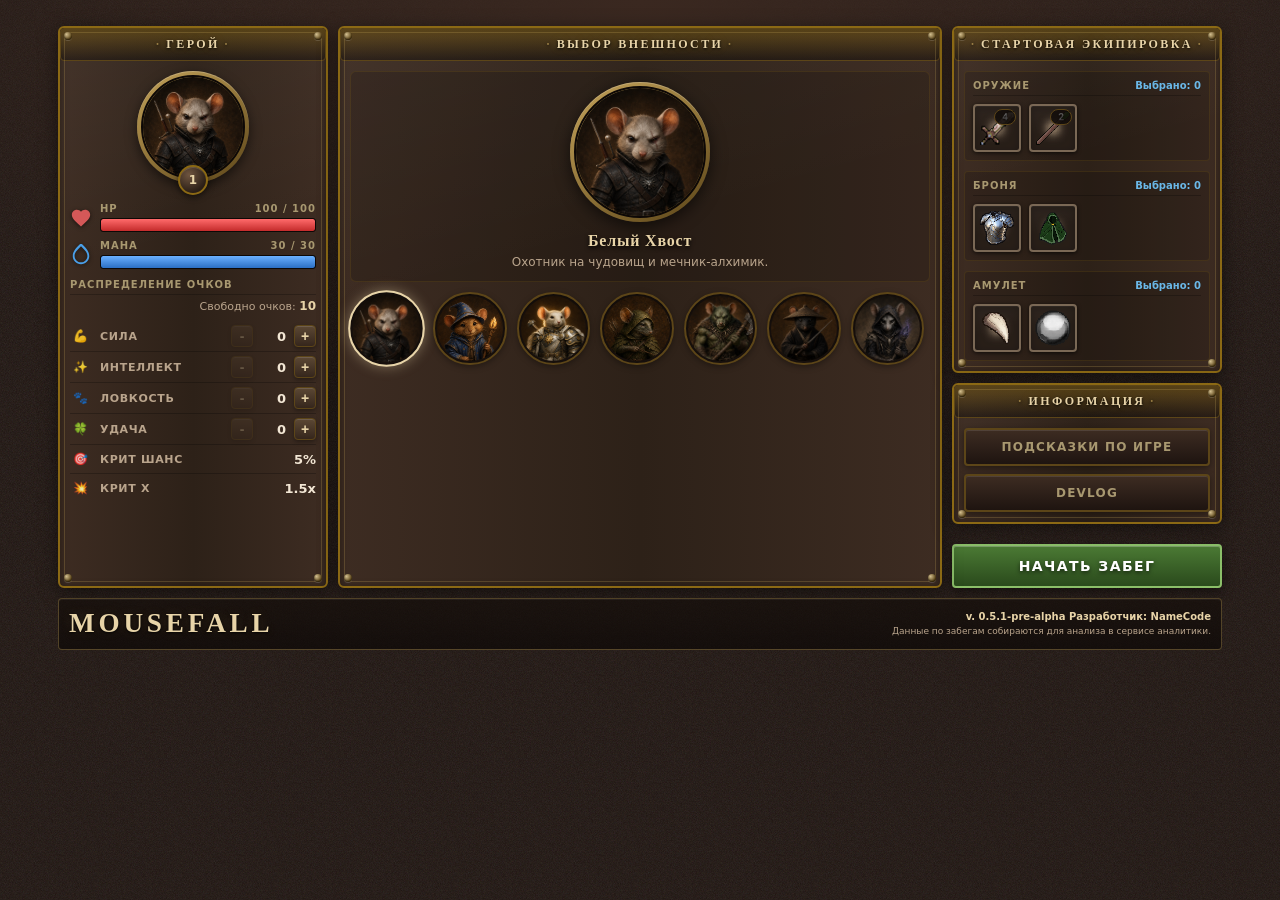
==== index.html @ bbd1b2eb "v0.5.1-pre-alpha: исправление вертикального скролла страницы, единый футер на всех экранах, переимен" ====
<!doctype html>
<html lang="ru">
  <head>
    <meta charset="UTF-8" />
    <meta name="viewport" content="width=device-width, initial-scale=1.0" />
    <title>Mousefall</title>
    <link rel="stylesheet" href="./styles/game-screen.css?v=0.5.1-pre-alpha" />
    <link rel="stylesheet" href="./styles/welcome.css?v=0.5.1-pre-alpha" />
    <link rel="stylesheet" href="./styles/ending.css?v=0.5.1-pre-alpha" />
    <link rel="stylesheet" href="./styles/runtime.css?v=0.5.1-pre-alpha" />
  </head>
  <body>
    <div id="app"></div>
    <script type="module" src="./src/main.js?v=0.5.1-pre-alpha"></script>
  </body>
</html>
---- styles/game-screen.css ----
/**
 * Стили экрана забега.
 * Единый стиль прокрутки: класс .cm-scroll-wood (инвентарь, эффекты, скиллы).
 */

:root {
  --wood-deep: #1e1410;
  --wood-panel: #2d2118;
  --wood-mid: #3d2c22;
  --wood-light: #4a3628;
  --wood-grain: rgba(0, 0, 0, 0.18);
  --bronze-dark: #5c4518;
  --bronze: #8b6914;
  --bronze-bright: #c4a35a;
  --gold: #e8d4a8;
  --gold-dim: #a89870;
  --text: #f2e6d4;
  --text-muted: #b9a48c;
  --hp: #c42b2b;
  --hp-track: #3a1818;
  --mana: #2b6fc4;
  --mana-track: #152a45;
  --xp: #7b3fc9;
  --xp-track: #2a1845;
  --log-loot: #e8c84a;
  --log-good: #6ecf7a;
  --log-bad: #e85a5a;
  --log-info: #6ab8e8;
  --slot-inner: #1a120e;
  --shadow-inset: inset 0 2px 8px rgba(0, 0, 0, 0.45);
  --radius-panel: 6px;
  --font-ui: system-ui, "Segoe UI", Roboto, "Helvetica Neue", Arial, sans-serif;
  --font-panel-title: "Cinzel", "Palatino Linotype", Palatino, Georgia, serif;
  /* Лёгкое зерно поверх панелей (SVG noise) */
  --wood-noise: url("data:image/svg+xml,%3Csvg viewBox='0 0 256 256' xmlns='http://www.w3.org/2000/svg'%3E%3Cfilter id='n'%3E%3CfeTurbulence type='fractalNoise' baseFrequency='0.9' numOctaves='3' stitchTiles='stitch'/%3E%3C/filter%3E%3Crect width='100%25' height='100%25' filter='url(%23n)' opacity='0.12'/%3E%3C/svg%3E");
  --inv-cell: 52px;
  --inv-gap: 4px;
  --inv-cols: 5;
  /* Высота области прокрутки: число видимых рядов без изменений */
  --inv-visible-rows: 4;
  --inv-viewport-height: calc(
    var(--inv-visible-rows) * var(--inv-cell) + (var(--inv-visible-rows) - 1) * var(--inv-gap)
  );
  /* Горизонтальный зазор между сеткой и полосой прокрутки (ширина колонки учитывает это) */
  --inv-scrollbar-h-gap: 10px;
  /* Экипировка: квадратный слот, сторона = бывший max-height слота */
  --equip-slot-size: 72px;
  /* Два блока эффекта по умолчанию без скролла (высота вьюпорта ≈ 2 карточки + зазор) */
  --effect-card-min: 58px;
  --effects-viewport-max: calc(2 * var(--effect-card-min) + var(--cm-gap-sub));
  --skills-visible-default: 3;
  --skills-row-height: 31px;
  /* Единые отступы макета */
  --cm-pad: 10px;
  --cm-gap: 10px;
  --cm-gap-sub: 8px;
  --cm-gap-xs: 4px;
  --cm-scroll-gutter: 6px;
  /* Правая колонка: 5 колонок инвентаря + зазор под скролл + паддинги .cm-panel__body + рамка панели */
  --cm-right-col: calc(
    var(--inv-cols) * var(--inv-cell) + (var(--inv-cols) - 1) * var(--inv-gap) + 2 * var(--cm-pad) + 4px + var(--inv-scrollbar-h-gap)
  );
}

*,
*::before,
*::after {
  box-sizing: border-box;
}

html,
body {
  height: 100%;
  margin: 0;
}

body {
  font-family: var(--font-ui);
  font-size: 13px;
  color: var(--text);
  background-color: var(--wood-deep);
  background-image: radial-gradient(ellipse 120% 80% at 50% 0%, #3a2820 0%, transparent 55%), var(--wood-noise);
  background-size: auto, 180px 180px;
  min-height: 100vh;
  overflow-x: auto;
}

/* Экран забега: без вертикального скролла документа — приложение + футер = высота вьюпорта */
html:has(.cm-app--game),
body:has(.cm-app--game) {
  height: 100%;
  overflow-y: hidden;
}

body:has(.cm-app--game) #app {
  display: flex;
  flex-direction: column;
  height: 100%;
  min-height: 0;
}

/* --- Единый стиль скролла (дерево / бронза) --- */
.cm-scroll-wood {
  scrollbar-width: thin;
  scrollbar-color: var(--bronze-bright) var(--wood-deep);
}

.cm-scroll-wood::-webkit-scrollbar {
  width: 10px;
  height: 10px;
}

.cm-scroll-wood::-webkit-scrollbar-track {
  background: linear-gradient(90deg, var(--wood-deep), #120d0a);
  border-radius: 5px;
  box-shadow: inset 0 0 6px rgba(0, 0, 0, 0.65);
  border: 1px solid #0d0806;
}

.cm-scroll-wood::-webkit-scrollbar-thumb {
  background: linear-gradient(180deg, #d4c090, var(--bronze-dark));
  border-radius: 5px;
  border: 1px solid #0d0806;
  box-shadow: inset 0 1px 0 rgba(255, 255, 255, 0.2);
}

.cm-scroll-wood::-webkit-scrollbar-thumb:hover {
  background: linear-gradient(180deg, var(--gold), var(--bronze));
}

.cm-scroll-wood::-webkit-scrollbar-corner {
  background: var(--wood-deep);
}

/* --- Деревянная панель с бронзовой рамкой и «заклёпками» --- */
.cm-panel {
  position: relative;
  background-color: var(--wood-panel);
  background-image: linear-gradient(165deg, rgba(255, 255, 255, 0.04) 0%, transparent 40%),
    linear-gradient(90deg, var(--wood-mid) 0%, var(--wood-panel) 50%, var(--wood-mid) 100%), var(--wood-noise);
  background-size: auto, auto, 160px 160px;
  border: 2px solid var(--bronze);
  border-radius: var(--radius-panel);
  box-shadow: var(--shadow-inset), 0 4px 18px rgba(0, 0, 0, 0.5);
}

.cm-panel::before {
  content: "";
  position: absolute;
  inset: var(--cm-gap-xs);
  border: 1px solid rgba(196, 163, 90, 0.25);
  border-radius: calc(var(--radius-panel) - 3px);
  pointer-events: none;
}

.cm-rivet {
  position: absolute;
  width: 8px;
  height: 8px;
  border-radius: 50%;
  background: radial-gradient(circle at 30% 30%, #d4c090, #5c4518 70%);
  box-shadow: inset 0 -1px 2px rgba(0, 0, 0, 0.6), 0 1px 0 rgba(255, 255, 255, 0.15);
  z-index: 2;
}

.cm-rivet--tl {
  top: var(--cm-gap-xs);
  left: var(--cm-gap-xs);
}
.cm-rivet--tr {
  top: var(--cm-gap-xs);
  right: var(--cm-gap-xs);
}
.cm-rivet--bl {
  bottom: var(--cm-gap-xs);
  left: var(--cm-gap-xs);
}
.cm-rivet--br {
  bottom: var(--cm-gap-xs);
  right: var(--cm-gap-xs);
}

/* Заголовок без margin снизу: иначе он суммируется с padding-top у .cm-panel__body и зазор под шапкой больше, чем снизу у контента */
.cm-panel__title {
  margin: 0;
  padding: var(--cm-gap-sub) var(--cm-pad);
  font-family: var(--font-panel-title);
  font-size: 12px;
  font-weight: 700;
  letter-spacing: 0.2em;
  text-transform: uppercase;
  color: var(--gold);
  text-align: center;
  text-shadow: 0 1px 3px #000, 0 0 12px rgba(196, 163, 90, 0.15);
  background: linear-gradient(180deg, rgba(139, 105, 20, 0.45), rgba(0, 0, 0, 0.35));
  border: 1px solid var(--bronze-dark);
  border-radius: 4px;
}

.cm-panel--collapsible > .cm-panel__title {
  cursor: pointer;
}

.cm-panel--collapsible > .cm-panel__title:focus-visible {
  outline: 2px solid var(--gold);
  outline-offset: 2px;
}

.cm-panel--collapsed > .cm-panel__body {
  display: none;
}

.cm-panel__title::before,
.cm-panel__title::after {
  content: "·";
  opacity: 0.65;
  font-weight: 700;
  margin: 0 0.4em;
  color: var(--bronze-bright);
}

/* --- Корневой лейаут --- */
.cm-app {
  display: flex;
  flex-direction: column;
  min-height: 100vh;
  max-width: 1440px;
  margin: 0 auto;
  padding: var(--cm-gap);
  gap: var(--cm-gap);
}

.cm-app.cm-app--game {
  flex: 1;
  min-height: 0;
  height: 100%;
  max-height: 100%;
}

.cm-main {
  display: grid;
  grid-template-columns: minmax(240px, 280px) minmax(320px, 1fr) minmax(var(--cm-right-col), var(--cm-right-col));
  gap: var(--cm-gap);
  flex: 1;
  align-items: stretch;
  min-height: 0;
}

/* Футер метаданных: одинаково на welcome / забеге / экране итогов */
.cm-meta-footer {
  container-type: size;
  flex-shrink: 0;
  align-self: stretch;
  width: 100%;
  max-width: none;
  height: 52px;
  min-height: 52px;
  max-height: 52px;
  margin-top: 0;
  padding: 5px 10px;
  display: flex;
  flex-direction: row;
  align-items: stretch;
  justify-content: flex-end;
  gap: 14px;
  overflow: hidden;
  border: 1px solid rgba(196, 163, 90, 0.35);
  border-radius: 4px;
  background: linear-gradient(180deg, rgba(22, 15, 11, 0.7), rgba(15, 10, 8, 0.78));
  box-shadow: inset 0 1px 0 rgba(255, 255, 255, 0.06);
  color: var(--text-muted);
}

.cm-meta-footer__brand {
  display: flex;
  align-items: center;
  flex-shrink: 0;
  margin-right: auto;
  padding-right: 8px;
  font-family: var(--font-panel-title);
  font-weight: 700;
  letter-spacing: 0.14em;
  text-transform: uppercase;
  color: var(--gold);
  line-height: 1;
  white-space: nowrap;
  text-shadow: 0 1px 3px #000, 0 0 12px rgba(196, 163, 90, 0.15);
  font-size: clamp(14px, min(68cqh, 11cqw), 38px);
}

.cm-meta-footer__meta {
  flex: 0 1 auto;
  max-width: min(460px, 55%);
  min-width: 0;
  display: flex;
  flex-direction: column;
  justify-content: center;
  gap: 3px;
  text-align: right;
}

.cm-meta-footer__line {
  display: flex;
  justify-content: flex-end;
  gap: 6px;
  font-size: 10px;
  line-height: 1.25;
  flex-shrink: 0;
  min-width: 0;
  overflow: hidden;
  white-space: nowrap;
  text-overflow: ellipsis;
}

.cm-meta-footer__label {
  color: var(--gold-dim);
  text-transform: uppercase;
  letter-spacing: 0.08em;
  font-weight: 700;
}

.cm-meta-footer__value {
  color: var(--gold);
  font-weight: 600;
}

.cm-meta-footer__note {
  flex-shrink: 1;
  min-height: 0;
  margin: 0;
  overflow: hidden;
  font-size: 9px;
  line-height: 1.2;
  display: -webkit-box;
  -webkit-box-orient: vertical;
  -webkit-line-clamp: 2;
  line-clamp: 2;
}

@media (max-width: 1100px) {
  .cm-main {
    grid-template-columns: 1fr;
  }

  .cm-col--center {
    order: -1;
  }

  .cm-col--left {
    order: 0;
  }

  .cm-col--right {
    order: 1;
  }

  .cm-meta-footer {
    align-self: stretch;
    text-align: left;
  }

  .cm-meta-footer__line {
    justify-content: flex-start;
  }

  .cm-meta-footer__meta {
    text-align: left;
    max-width: none;
  }
}

.cm-col {
  display: flex;
  flex-direction: column;
  gap: var(--cm-gap);
  min-height: 0;
}

/* Левая колонка на всю высоту строки сетки */
.cm-col--left {
  height: 100%;
  min-height: 0;
}

/* Панель «Герой» забирает свободную высоту колонки; тело растягивается под фон «дерева» */
.cm-col--left > .cm-panel.cm-panel--hero {
  flex: 1 1 auto;
  min-height: 0;
}

.cm-panel--hero .cm-panel__body {
  flex: 1;
  min-height: 0;
  display: flex;
  flex-direction: column;
}

.cm-col--center {
  min-height: 420px;
}

.cm-col--right {
  height: 100%;
  min-height: 0;
}

/* --- Портрет --- */
.cm-hero-portrait {
  position: relative;
  display: flex;
  flex-direction: column;
  align-items: center;
  gap: var(--cm-gap-sub);
  margin-bottom: calc(var(--cm-gap-sub) + 12px);
}

.cm-portrait-ring {
  width: 112px;
  height: 112px;
  border-radius: 50%;
  padding: var(--cm-gap-xs);
  background: linear-gradient(145deg, var(--bronze-bright), var(--bronze-dark));
  box-shadow: 0 4px 12px rgba(0, 0, 0, 0.55), inset 0 1px 0 rgba(255, 255, 255, 0.2);
}

.cm-portrait-inner {
  width: 100%;
  height: 100%;
  border-radius: 50%;
  overflow: hidden;
  background: var(--slot-inner);
  border: 2px solid #0d0806;
}

.cm-portrait-inner img {
  width: 100%;
  height: 100%;
  object-fit: cover;
  display: block;
}

.cm-level-badge {
  position: absolute;
  left: 50%;
  bottom: -12px;
  transform: translateX(-50%);
  width: 30px;
  height: 30px;
  display: flex;
  align-items: center;
  justify-content: center;
  font-size: 12px;
  font-weight: 700;
  letter-spacing: 0.02em;
  font-variant-numeric: tabular-nums;
  color: var(--gold);
  background: radial-gradient(circle at 35% 30%, #6f553f, #2a1e16 72%);
  border: 2px solid var(--bronze);
  border-radius: 50%;
  box-shadow: inset 0 1px 0 rgba(255, 255, 255, 0.14), 0 2px 6px rgba(0, 0, 0, 0.55);
  z-index: 2;
}

/* --- Полосы ресурсов --- */
.cm-bar {
  margin-bottom: var(--cm-gap-sub);
}

.cm-bar:last-child {
  margin-bottom: 0;
}

.cm-bar__row {
  display: flex;
  align-items: center;
  gap: var(--cm-gap-sub);
}

.cm-bar__icon-wrap {
  flex-shrink: 0;
  display: flex;
  align-items: center;
  align-self: center;
}

.cm-bar__icon {
  display: block;
  filter: drop-shadow(0 1px 2px rgba(0, 0, 0, 0.6));
}

.cm-bar__content {
  flex: 1;
  min-width: 0;
}

.cm-bar__label {
  display: flex;
  justify-content: space-between;
  align-items: baseline;
  margin-bottom: var(--cm-gap-xs);
  font-size: 10px;
  font-weight: 700;
  letter-spacing: 0.1em;
  text-transform: uppercase;
  color: var(--gold-dim);
  font-family: var(--font-ui);
}

.cm-bar__track {
  height: 14px;
  border-radius: 3px;
  overflow: hidden;
  border: 1px solid #0d0806;
  box-shadow: inset 0 2px 6px rgba(0, 0, 0, 0.5);
}

.cm-bar__fill {
  height: 100%;
  border-radius: 2px;
  background: linear-gradient(180deg, rgba(255, 255, 255, 0.2), transparent 45%);
  transition: width 0.2s ease;
}

.cm-bar--hp .cm-bar__track {
  background: var(--hp-track);
}
.cm-bar--hp .cm-bar__fill {
  background: linear-gradient(180deg, #ff6b6b, var(--hp));
}

.cm-bar--mana .cm-bar__track {
  background: var(--mana-track);
}
.cm-bar--mana .cm-bar__fill {
  background: linear-gradient(180deg, #6ab0ff, var(--mana));
}

.cm-bar--xp .cm-bar__track {
  background: var(--xp-track);
}
.cm-bar--xp .cm-bar__fill {
  background: linear-gradient(180deg, #c090ff, var(--xp));
}

/* --- Статы с плюсом --- */
.cm-stats {
  list-style: none;
  margin: 0;
  padding: 0;
}

.cm-stat-row {
  display: grid;
  grid-template-columns: 22px 1fr auto auto;
  align-items: center;
  gap: var(--cm-gap-sub);
  padding: var(--cm-gap-xs) 0;
  border-bottom: 1px solid rgba(0, 0, 0, 0.25);
}

.cm-stat-row:last-child {
  border-bottom: 0;
}

.cm-stat-icon {
  width: 20px;
  height: 20px;
  display: flex;
  align-items: center;
  justify-content: center;
  font-size: 12px;
  opacity: 0.9;
}

.cm-stat-name {
  font-size: 11px;
  font-weight: 600;
  letter-spacing: 0.06em;
  text-transform: uppercase;
  color: var(--text-muted);
}

.cm-stat-value {
  font-variant-numeric: tabular-nums;
  font-weight: 700;
  color: var(--text);
  min-width: 2ch;
  text-align: right;
}

.cm-stat-plus {
  width: 22px;
  height: 22px;
  padding: 0;
  border: 1px solid var(--bronze-dark);
  border-radius: 4px;
  background: linear-gradient(180deg, #5c4834, #35261c);
  color: var(--gold);
  font-size: 15px;
  font-weight: 700;
  line-height: 1;
  cursor: pointer;
  box-shadow: inset 0 1px 0 rgba(255, 255, 255, 0.12), 0 2px 4px rgba(0, 0, 0, 0.35);
}

.cm-stat-plus:hover:not(:disabled) {
  background: linear-gradient(180deg, #6d5640, #3d2c22);
  border-color: var(--bronze-bright);
  color: #fff;
}

.cm-stat-plus:active:not(:disabled) {
  transform: translateY(1px);
  box-shadow: inset 0 2px 4px rgba(0, 0, 0, 0.4);
}

.cm-stat-plus:disabled {
  opacity: 0.28;
  cursor: not-allowed;
}

/* --- Эффекты: по умолчанию ровно 2 карточки по высоте, далее скролл --- */
.cm-effects-viewport {
  max-height: var(--effects-viewport-max);
  overflow-y: auto;
  overflow-x: hidden;
  padding-right: var(--cm-scroll-gutter);
}

.cm-effects {
  display: flex;
  flex-direction: column;
  gap: var(--cm-gap-sub);
}

.cm-effect {
  display: grid;
  grid-template-columns: 32px 1fr auto;
  gap: var(--cm-gap-sub);
  padding: var(--cm-gap-sub) var(--cm-pad);
  min-height: var(--effect-card-min);
  flex-shrink: 0;
  background: rgba(0, 0, 0, 0.2);
  border: 1px solid rgba(139, 105, 20, 0.35);
  border-radius: 4px;
}

.cm-effect__icon {
  width: 32px;
  height: 32px;
  display: flex;
  align-items: center;
  justify-content: center;
  font-size: 18px;
  background: var(--slot-inner);
  border-radius: 4px;
  border: 1px solid var(--bronze-dark);
}

.cm-effect__name {
  font-size: 11px;
  font-weight: 700;
  letter-spacing: 0.04em;
  text-transform: uppercase;
  color: var(--gold);
}

.cm-effect__main {
  min-width: 0;
}

.cm-effect__desc {
  font-size: 11px;
  color: var(--text-muted);
  margin-top: var(--cm-gap-xs);
  white-space: nowrap;
  overflow: hidden;
  text-overflow: ellipsis;
}

.cm-effect__turns {
  align-self: center;
  justify-self: end;
  min-width: 28px;
  padding: 3px 6px;
  border: 1px solid rgba(196, 163, 90, 0.45);
  border-radius: 999px;
  background: rgba(16, 11, 8, 0.72);
  font-size: 11px;
  font-weight: 700;
  font-variant-numeric: tabular-nums;
  color: var(--gold);
  text-align: center;
  line-height: 1;
}

/* --- Экипировка (правая колонка) --- */
.cm-equip-slots {
  display: grid;
  grid-template-columns: repeat(3, 1fr);
  gap: var(--cm-gap-sub);
}

.cm-equip-slot {
  display: flex;
  flex-direction: column;
  align-items: center;
  gap: var(--cm-gap-xs);
}

.cm-equip-slot__label {
  font-size: 9px;
  font-weight: 700;
  letter-spacing: 0.1em;
  text-transform: uppercase;
  color: var(--gold-dim);
}

.cm-equip-slot__box {
  width: var(--equip-slot-size);
  height: var(--equip-slot-size);
  min-width: var(--equip-slot-size);
  min-height: var(--equip-slot-size);
  max-width: var(--equip-slot-size);
  max-height: var(--equip-slot-size);
  aspect-ratio: 1;
  box-sizing: border-box;
  align-self: center;
  flex-shrink: 0;
  background: var(--slot-inner);
  border: 2px solid var(--bronze-dark);
  border-radius: 4px;
  display: flex;
  flex-direction: column;
  align-items: center;
  justify-content: center;
  padding: 0;
  box-shadow: var(--shadow-inset);
  font-size: 10px;
  text-align: center;
  color: var(--text-muted);
  overflow: hidden;
}

.cm-equip-slot__icon {
  display: flex;
  align-items: center;
  justify-content: center;
  font-size: 26px;
  line-height: 1;
  margin-bottom: 0;
  filter: drop-shadow(0 1px 2px rgba(0, 0, 0, 0.7));
  width: 100%;
  height: 100%;
}

.cm-equip-slot__bonus {
  font-size: 10px;
  color: #6ab8e8;
  font-weight: 600;
}

/* --- Центр: фаза + поле --- */
.cm-center-stack {
  display: flex;
  flex-direction: column;
  gap: var(--cm-gap);
  height: 100%;
}

.cm-phase {
  padding: var(--cm-gap-sub) calc(var(--cm-pad) * 2);
  font-size: 11px;
  font-weight: 700;
  letter-spacing: 0.14em;
  text-transform: uppercase;
  color: var(--gold);
  background: linear-gradient(180deg, rgba(74, 56, 40, 0.95), rgba(30, 20, 16, 0.98));
  border: 2px solid var(--bronze);
  border-radius: 4px;
  box-shadow: 0 2px 8px rgba(0, 0, 0, 0.4);
}

/* Плашка фазы хода — внутри игрового поля, правый верхний угол */
.cm-phase--field {
  position: absolute;
  top: var(--cm-pad);
  right: var(--cm-pad);
  z-index: 3;
  max-width: calc(100% - 2 * var(--cm-pad));
  text-align: center;
  box-shadow: 0 2px 12px rgba(0, 0, 0, 0.55), 0 0 0 1px rgba(0, 0, 0, 0.35);
}

.cm-phase--skip-turn {
  cursor: pointer;
}

.cm-phase__hover {
  display: none;
}

.cm-phase--skip-turn:hover .cm-phase__default,
.cm-phase--skip-turn:focus-visible .cm-phase__default {
  display: none;
}

.cm-phase--skip-turn:hover .cm-phase__hover,
.cm-phase--skip-turn:focus-visible .cm-phase__hover {
  display: inline;
}

.cm-field {
  position: relative;
  flex: 1;
  min-height: 360px;
  display: flex;
  flex-direction: column;
  align-items: stretch;
  background: repeating-linear-gradient(
      90deg,
      transparent,
      transparent 48px,
      var(--wood-grain) 48px,
      var(--wood-grain) 49px
    ),
    linear-gradient(180deg, #241a14 0%, #120d0a 100%);
  border: 3px solid var(--bronze);
  border-radius: var(--radius-panel);
  box-shadow: inset 0 0 40px rgba(0, 0, 0, 0.65);
}

.cm-field__main {
  flex: 1;
  display: flex;
  align-items: center;
  justify-content: center;
  min-height: 0;
}

.cm-field__placeholder {
  text-align: center;
  padding: calc(var(--cm-pad) * 2);
  color: var(--text-muted);
  font-size: 12px;
  letter-spacing: 0.06em;
  text-transform: uppercase;
  max-width: 280px;
  line-height: 1.5;
}

.cm-field__placeholder span {
  display: block;
  margin-top: var(--cm-gap-sub);
  font-size: 11px;
  letter-spacing: 0.04em;
  text-transform: none;
  opacity: 0.85;
}

/* --- Инвентарь: 5 колонок, строки по числу предметов, вертикальный скролл --- */
.cm-inv-wrap {
  max-height: var(--inv-viewport-height);
  overflow-y: auto;
  overflow-x: hidden;
  scrollbar-gutter: stable;
  padding-right: var(--cm-scroll-gutter);
  padding-bottom: var(--cm-gap-xs);
}

.cm-col--right .cm-panel--inventory {
  flex: 1 1 auto;
  min-height: 0;
}

.cm-col--right .cm-panel--inventory .cm-panel__body {
  flex: 1;
  min-height: 0;
  display: flex;
  flex-direction: column;
}

.cm-col--right .cm-panel--inventory .cm-inv-wrap {
  flex: 1;
  min-height: calc(var(--inv-cell) * 2 + var(--inv-gap));
  max-height: none;
}

.cm-col--right .cm-panel--skills {
  flex: 0 0 auto;
}

.cm-col--right .cm-panel--skills .cm-panel__body {
  flex: 0 0 auto;
}

.cm-col--right .cm-panel--skills .cm-skills-viewport {
  flex: 0 0 auto;
  min-height: 0;
  max-height: calc(
    var(--skills-visible-default) * var(--skills-row-height) + (var(--skills-visible-default) - 1) * var(--cm-gap-xs)
  );
}

.cm-inv-grid {
  display: grid;
  grid-template-columns: repeat(var(--inv-cols), var(--inv-cell));
  grid-auto-rows: var(--inv-cell);
  gap: var(--inv-gap);
  width: calc(
    var(--inv-cols) * var(--inv-cell) + (var(--inv-cols) - 1) * var(--inv-gap)
  );
}

.cm-inv-cell {
  position: relative;
  aspect-ratio: 1;
  padding: 0;
  background: linear-gradient(165deg, rgba(255, 255, 255, 0.04), transparent 55%), var(--slot-inner);
  border: 2px solid var(--bronze-dark);
  border-radius: 4px;
  display: flex;
  align-items: center;
  justify-content: center;
  font-size: 22px;
  box-shadow: var(--shadow-inset), inset 0 1px 0 rgba(255, 255, 255, 0.06);
}

.cm-sprite-stack {
  position: relative;
  display: inline-flex;
  align-items: center;
  justify-content: center;
  width: 100%;
  height: 100%;
}

.cm-sprite-stack__frame,
.cm-sprite-stack__body,
.cm-sprite-stack__skill {
  position: absolute;
  display: block;
  image-rendering: pixelated;
}

.cm-sprite-stack--item .cm-sprite-stack__frame {
  inset: 0;
  width: 100%;
  height: 100%;
}

.cm-sprite-stack--item .cm-sprite-stack__body {
  top: 50%;
  left: 50%;
  transform: translate(-50%, -50%);
  width: 100%;
  height: 100%;
}

.cm-sprite-stack--skill .cm-sprite-stack__skill {
  top: 50%;
  left: 50%;
  transform: translate(-50%, -50%);
  width: 72%;
  height: 72%;
}

.cm-sprite-fallback {
  font-size: 1em;
  line-height: 1;
}

.cm-sprite-stack img + .cm-sprite-fallback {
  opacity: 0;
  pointer-events: none;
}

.cm-inv-cell__qty {
  position: absolute;
  right: var(--cm-gap-xs);
  bottom: 1px;
  font-size: 10px;
  font-weight: 700;
  color: #fff;
  text-shadow: 0 0 3px #000, 0 1px 2px #000;
}

/* --- Расходники: одна строка ячеек, стиль как инвентарь --- */
.cm-cons-wrap {
  max-height: calc(var(--inv-cell) + var(--cm-gap) + var(--cm-gap-xs));
  overflow-x: auto;
  overflow-y: hidden;
  width: calc(var(--inv-cols) * var(--inv-cell) + (var(--inv-cols) - 1) * var(--inv-gap));
  max-width: 100%;
  padding-bottom: var(--cm-gap-xs);
  padding-right: var(--cm-scroll-gutter);
}

.cm-cons-row {
  display: flex;
  flex-direction: row;
  gap: var(--inv-gap);
  width: max-content;
}

.cm-cons-row .cm-inv-cell {
  width: var(--inv-cell);
  height: var(--inv-cell);
  flex-shrink: 0;
}

/* --- Скиллы --- */
.cm-skills-viewport {
  overflow-y: auto;
  overflow-x: hidden;
  min-height: 0;
  flex: 1;
  padding-right: var(--cm-scroll-gutter);
}

.cm-skills {
  list-style: none;
  margin: 0;
  padding: 0;
  display: flex;
  flex-direction: column;
  gap: var(--cm-gap-xs);
}

.cm-skill {
  display: flex;
  align-items: center;
  gap: var(--cm-gap-xs);
  padding: var(--cm-gap-xs) var(--cm-gap-sub);
  background: rgba(0, 0, 0, 0.18);
  border: 1px solid rgba(139, 105, 20, 0.3);
  border-radius: 3px;
}

.cm-skill__icon {
  width: 22px;
  height: 22px;
  display: flex;
  align-items: center;
  justify-content: center;
  font-size: 13px;
  flex-shrink: 0;
}

.cm-skill__name {
  flex: 1;
  font-size: 10px;
  font-weight: 700;
  letter-spacing: 0.04em;
  text-transform: uppercase;
  color: var(--text);
  line-height: 1.2;
}

.cm-skill__mana {
  display: flex;
  align-items: center;
  gap: 2px;
  font-size: 10px;
  font-weight: 700;
  color: #7ec8ff;
}

.cm-skill__mana svg {
  width: 10px;
  height: 12px;
  opacity: 0.9;
}

/* --- Журнал --- */
.cm-log {
  display: flex;
  flex-direction: column;
  gap: var(--cm-gap-sub);
  font-size: 12px;
  line-height: 1.3;
}

.cm-log__line {
  margin: 0;
  padding: 4px var(--cm-gap-sub);
  border-radius: 3px;
  background: rgba(0, 0, 0, 0.15);
}

.cm-log__line--with-icon {
  display: flex;
  align-items: center;
  gap: var(--cm-gap-sub);
  min-width: 0;
}

.cm-log__mark {
  flex-shrink: 0;
  opacity: 0.95;
  filter: drop-shadow(0 0 2px rgba(0, 0, 0, 0.8));
}

.cm-log__text {
  min-width: 0;
  white-space: nowrap;
  overflow: hidden;
  text-overflow: ellipsis;
}

.cm-log__line:not(.cm-log__line--with-icon) {
  white-space: nowrap;
  overflow: hidden;
  text-overflow: ellipsis;
}

.cm-log__line--loot {
  color: var(--log-loot);
}
.cm-log__line--good {
  color: var(--log-good);
}
.cm-log__line--bad {
  color: var(--log-bad);
}
.cm-log__line--info {
  color: var(--log-info);
}

/* --- Хотбар --- */
.cm-hotbar-wrap {
  flex-shrink: 0;
}

/* Хотбар внизу внутри игрового поля: компактнее слоты и отступы */
.cm-hotbar-wrap--in-field {
  flex-shrink: 0;
  margin-top: auto;
  margin-left: var(--cm-gap-sub);
  margin-right: var(--cm-gap-sub);
  margin-bottom: var(--cm-gap-sub);
}

/* «Вдавленная» полоса хотбара внутри поля — отличие от ячеек инвентаря */
.cm-hotbar-wrap--recessed.cm-panel {
  background-color: #0d0806;
  background-image: linear-gradient(180deg, rgba(0, 0, 0, 0.5), rgba(30, 20, 16, 0.92)), var(--wood-noise);
  background-size: auto, 140px 140px;
  border-color: #2a1810;
  box-shadow: inset 0 5px 22px rgba(0, 0, 0, 0.85), 0 1px 0 rgba(255, 255, 255, 0.04);
}

.cm-hotbar-wrap--recessed .cm-hot-slot {
  background: #0f0b09;
  border-color: #1a120e;
  border-width: 1px;
  box-shadow: inset 0 4px 10px rgba(0, 0, 0, 0.75), inset 0 -1px 0 rgba(255, 255, 255, 0.03), 0 1px 0 rgba(0, 0, 0, 0.5);
}

.cm-hotbar-wrap--recessed .cm-hot-slot.active {
  border-color: #00d2ff;
  box-shadow: 
    inset 0 0 12px rgba(0, 210, 255, 0.35), 
    0 0 8px rgba(0, 210, 255, 0.4), 
    0 0 0 1px rgba(0, 210, 255, 0.5);
}

.cm-hotbar-wrap--recessed .cm-hot-slot--empty {
  opacity: 0.35;
}

.cm-hotbar-wrap--in-field .cm-hotbar {
  padding: calc(var(--cm-gap-xs) + 3px) var(--cm-gap-sub);
  gap: var(--cm-gap-xs);
  justify-content: center;
}

.cm-hotbar-wrap--in-field .cm-hot-slot {
  width: 44px;
  height: 44px;
  font-size: 17px;
}

.cm-hotbar {
  display: flex;
  justify-content: center;
  gap: var(--cm-gap-sub);
  padding: var(--cm-pad);
}

.cm-hot-slot {
  position: relative;
  width: 52px;
  height: 52px;
  padding: 0;
  flex-shrink: 0;
  background: var(--slot-inner);
  border: 2px solid var(--bronze);
  border-radius: 4px;
  display: flex;
  flex-direction: column;
  align-items: center;
  justify-content: center;
  font-size: 20px;
  box-shadow: var(--shadow-inset), 0 2px 6px rgba(0, 0, 0, 0.35);
  transition: border-color 0.15s ease, box-shadow 0.15s ease;
}

.cm-hot-slot .cm-sprite-stack--item .cm-sprite-stack__frame {
  width: 100%;
  height: 100%;
}

.cm-hot-slot .cm-sprite-stack--item .cm-sprite-stack__body {
  width: 80%;
  height: 80%;
}

.cm-hot-slot .cm-sprite-stack--skill .cm-sprite-stack__skill {
  width: 80%;
  height: 80%;
}

.cm-inv-cell .cm-sprite-stack--item .cm-sprite-stack__body,
.cm-equip-slot__icon .cm-sprite-stack--item .cm-sprite-stack__body {
  width: 80%;
  height: 80%;
}

.cm-hot-slot.active {
  border-color: #00d2ff;
  box-shadow: 
    inset 0 0 12px rgba(0, 210, 255, 0.35), 
    0 0 8px rgba(0, 210, 255, 0.4), 
    0 0 0 1px rgba(0, 210, 255, 0.5);
}

.cm-hot-slot__key {
  position: absolute;
  top: var(--cm-gap-xs);
  left: var(--cm-gap-xs);
  font-size: 9px;
  font-weight: 800;
  color: var(--gold-dim);
  letter-spacing: 0.02em;
}

.cm-hot-slot__qty {
  position: absolute;
  right: var(--cm-gap-xs);
  bottom: var(--cm-gap-xs);
  font-size: 10px;
  font-weight: 700;
  color: #fff;
  text-shadow: 0 0 3px #000;
}

.cm-hot-slot--empty {
  opacity: 0.45;
  font-size: 11px;
  color: var(--text-muted);
}

.cm-panel__body {
  padding: var(--cm-pad);
}

.cm-scroll-y {
  overflow-y: auto;
  min-height: 0;
  flex: 1;
}

.cm-stat-plus-spacer {
  width: 22px;
  height: 22px;
}

.cm-center-panel {
  flex: 1;
  display: flex;
  flex-direction: column;
  min-height: 0;
}

.cm-center-panel .cm-panel__body {
  flex: 1;
  display: flex;
  flex-direction: column;
  padding: var(--cm-pad);
  min-height: 0;
}

.cm-col .cm-panel {
  display: flex;
  flex-direction: column;
  min-height: 0;
}

.cm-col .cm-panel.cm-panel--fill {
  flex: 1;
}

/* Тело панели на всю высоту колонки (скиллы) */
.cm-panel__body--flex-grow {
  flex: 1;
  display: flex;
  flex-direction: column;
  min-height: 0;
}

/* --- Универсальные тултипы --- */
.cm-tooltip-anchor {
  position: relative;
}

.cm-tooltip {
  position: absolute;
  left: calc(100% + 8px);
  top: 50%;
  transform: translateY(-50%) translateX(-4px);
  min-width: 180px;
  max-width: 240px;
  padding: 8px 10px;
  background: linear-gradient(165deg, rgba(255, 255, 255, 0.04), transparent 48%), #20160f;
  border: 1px solid var(--bronze);
  border-radius: 4px;
  box-shadow: inset 0 1px 0 rgba(255, 255, 255, 0.08), 0 8px 20px rgba(0, 0, 0, 0.55);
  opacity: 0;
  visibility: hidden;
  pointer-events: none;
  transition: opacity 0.18s ease, transform 0.18s ease, visibility 0s linear 0.18s;
  z-index: 20;
}

.cm-tooltip-anchor:hover .cm-tooltip,
.cm-tooltip-anchor:focus-within .cm-tooltip {
  opacity: 1;
  visibility: visible;
  transform: translateY(-50%) translateX(0);
  transition-delay: 0s;
}

.cm-tooltip__title {
  margin: 0 0 6px;
  font-size: 10px;
  line-height: 1.2;
  letter-spacing: 0.08em;
  text-transform: uppercase;
  color: var(--gold);
}

.cm-tooltip__list {
  margin: 0;
  padding: 0 0 0 14px;
  display: flex;
  flex-direction: column;
  gap: 3px;
}

.cm-tooltip__row {
  font-size: 11px;
  line-height: 1.25;
  color: var(--text-muted);
}

.cm-anvil-overlay {
  z-index: 40;
  background: transparent;
  pointer-events: none;
}

.cm-anvil-overlay.cm-modal-backdrop {
  background: transparent !important;
}

.cm-anvil-card {
  width: min(760px, calc(100vw - 32px));
  pointer-events: auto;
  position: fixed;
  left: 50%;
  top: 50%;
  transform: translate(-50%, -50%);
}

.cm-anvil-card--floating {
  transform: none;
}

.cm-anvil-drag-handle {
  cursor: move;
  user-select: none;
}

.cm-anvil-subtitle {
  margin: 0 0 10px;
  color: var(--text-muted);
}

.cm-anvil-mode-grid {
  display: grid;
  grid-template-columns: repeat(3, minmax(0, 1fr));
  gap: 10px;
  margin-bottom: 12px;
}

.cm-anvil-mode-card {
  border: 1px solid var(--bronze-dark);
  border-radius: 6px;
  background: linear-gradient(180deg, #4d3a2d, #2a1f18);
  color: var(--text);
  min-height: 132px;
  display: flex;
  flex-direction: column;
  align-items: center;
  justify-content: center;
  gap: 6px;
  padding: 10px;
  cursor: pointer;
}

.cm-anvil-mode-card:hover {
  border-color: var(--bronze-bright);
}

.cm-anvil-mode-card__icon {
  font-size: 22px;
}

.cm-anvil-mode-card__title {
  font-size: 12px;
  font-weight: 700;
  letter-spacing: 0.06em;
  text-transform: uppercase;
}

.cm-anvil-mode-card__desc {
  font-size: 11px;
  color: var(--text-muted);
  text-align: center;
}

.cm-anvil-back-btn {
  margin-bottom: 10px;
}

.cm-anvil-reforge-label {
  display: flex;
  flex-direction: column;
  gap: 4px;
  margin-bottom: 10px;
  font-size: 11px;
  color: var(--text-muted);
}

.cm-anvil-reforge-select {
  min-height: 32px;
  border: 1px solid var(--bronze-dark);
  border-radius: 4px;
  background: #1a120e;
  color: var(--text);
}

.cm-anvil-craft-row {
  display: flex;
  align-items: center;
  justify-content: center;
  gap: 12px;
  margin-bottom: 12px;
}

.cm-anvil-slots {
  display: grid;
  grid-template-columns: repeat(3, var(--inv-cell));
  gap: var(--inv-gap);
}

.cm-anvil-slot {
  width: var(--inv-cell);
  height: var(--inv-cell);
  padding: 0;
  line-height: 1;
  font-size: 22px;
  font-family: "Segoe UI Emoji", "Apple Color Emoji", "Noto Color Emoji", sans-serif;
  appearance: none;
  -webkit-appearance: none;
}

.cm-anvil-slot--drop-target {
  box-shadow: 0 0 0 2px rgba(0, 210, 255, 0.75) inset, 0 0 10px rgba(0, 210, 255, 0.4);
}

.cm-anvil-arrow {
  font-size: 22px;
  color: var(--gold);
}

.cm-anvil-result-wrap {
  position: relative;
}

.cm-anvil-result {
  position: relative;
  isolation: isolate;
  overflow: visible;
  z-index: 1;
  width: var(--inv-cell);
  height: var(--inv-cell);
  padding: 0;
  line-height: 1;
  font-size: 22px;
  font-family: "Segoe UI Emoji", "Apple Color Emoji", "Noto Color Emoji", sans-serif;
  appearance: none;
  -webkit-appearance: none;
  filter: brightness(0.78) saturate(0.9);
  opacity: 0.95;
}

.cm-anvil-result--ready {
  cursor: grab;
  filter: brightness(0.82) saturate(0.95);
}

.cm-anvil-result--prob-common {
  border-color: #7a6855;
  box-shadow: inset 0 0 0 1px rgba(122, 104, 85, 0.55);
}

.cm-anvil-result--prob-rare {
  border-color: #00d2ff;
  box-shadow: inset 0 0 0 1px rgba(0, 210, 255, 0.55);
}

.cm-anvil-result--prob-unique {
  border-color: #c445ff;
  box-shadow: inset 0 0 0 1px rgba(196, 69, 255, 0.55);
}

.cm-anvil-note {
  margin: 0 0 10px;
  text-align: center;
  font-size: 11px;
  color: var(--text-muted);
}
---- styles/welcome.css ----
/* 
 * Специфичные стили для экрана выбора персонажа (welcome.html).
 * Базовые компоненты (панели, дерево, бронза) наследуются из game-screen.css.
 */

/* Компактная сцена: не на весь экран, но с достаточным пространством */
body {
  display: flex;
  align-items: flex-start;
  justify-content: center;
  padding: 18px;
}

.cm-app:not(.cm-app--game) {
  width: min(1180px, calc(100vw - 36px));
  min-height: auto;
  max-height: calc(100vh - 36px);
  padding: 8px;
}

.cm-main:not(.cm-ending-main) {
  min-height: 0;
  max-height: calc(100vh - 52px);
  grid-template-columns: minmax(250px, 270px) minmax(360px, 1fr) minmax(250px, 270px);
}

.cm-col {
  min-height: 0;
}

/* --- Левая колонка: распределение статов --- */
.cm-welcome-section-title {
  margin: var(--cm-gap) 0 var(--cm-gap-xs);
  font-size: 10px;
  font-weight: 700;
  letter-spacing: 0.1em;
  text-transform: uppercase;
  color: var(--gold-dim);
  border-bottom: 1px solid rgba(0, 0, 0, 0.25);
  padding-bottom: 4px;
}

.cm-welcome-points {
  font-size: 11px;
  color: var(--text-muted);
  margin-bottom: var(--cm-gap-sub);
  text-align: right;
}

.cm-welcome-points-val {
  font-weight: 700;
  color: var(--gold);
  font-size: 12px;
}

.cm-stats--alloc .cm-stat-row {
  grid-template-columns: 22px 1fr auto 3ch auto;
}

.cm-stats--alloc .cm-stat-row--readonly {
  grid-template-columns: 22px 1fr auto;
}

.cm-stats--alloc .cm-stat-row--readonly .cm-stat-value {
  justify-self: end;
}

.cm-stat-btn {
  width: 22px;
  height: 22px;
  padding: 0;
  border: 1px solid var(--bronze-dark);
  border-radius: 4px;
  background: linear-gradient(180deg, #5c4834, #35261c);
  color: var(--gold);
  font-size: 14px;
  font-weight: 700;
  line-height: 1;
  cursor: pointer;
  box-shadow: inset 0 1px 0 rgba(255, 255, 255, 0.12), 0 2px 4px rgba(0, 0, 0, 0.35);
  display: flex;
  align-items: center;
  justify-content: center;
}

.cm-stat-btn:hover:not(:disabled) {
  background: linear-gradient(180deg, #6d5640, #3d2c22);
  border-color: var(--bronze-bright);
  color: #fff;
}

.cm-stat-btn:active:not(:disabled) {
  transform: translateY(1px);
  box-shadow: inset 0 2px 4px rgba(0, 0, 0, 0.4);
}

.cm-stat-btn:disabled {
  opacity: 0.28;
  cursor: not-allowed;
}

/* --- Центральная колонка: предпросмотр и галерея --- */
.cm-welcome-center {
  display: flex;
  flex-direction: column;
  gap: var(--cm-gap);
  min-height: 0;
}

.cm-welcome-preview {
  display: flex;
  flex-direction: column;
  align-items: center;
  text-align: center;
  background: rgba(0, 0, 0, 0.15);
  border: 1px solid rgba(139, 105, 20, 0.2);
  border-radius: var(--radius-panel);
  padding: var(--cm-pad);
  flex-shrink: 0;
}

.cm-welcome-preview-img-wrap {
  width: 140px;
  height: 140px;
  border-radius: 50%;
  padding: 4px;
  background: linear-gradient(145deg, var(--bronze-bright), var(--bronze-dark));
  box-shadow: 0 4px 16px rgba(0, 0, 0, 0.6), inset 0 1px 0 rgba(255, 255, 255, 0.2);
  margin-bottom: var(--cm-gap);
}

.cm-welcome-preview-img-wrap img {
  width: 100%;
  height: 100%;
  border-radius: 50%;
  border: 2px solid #0d0806;
  background: var(--slot-inner);
  display: block;
}

.cm-welcome-preview-name {
  margin: 0 0 var(--cm-gap-xs);
  font-family: var(--font-panel-title);
  font-size: 16px;
  color: var(--gold);
  letter-spacing: 0.05em;
  text-shadow: 0 2px 4px #000;
}

.cm-welcome-preview-desc {
  margin: 0;
  font-size: 12px;
  color: var(--text-muted);
  line-height: 1.4;
  max-width: 320px;
}

.cm-welcome-gallery-wrap {
  flex: 1;
  min-height: 0;
  padding-right: var(--cm-scroll-gutter);
}

.cm-welcome-gallery {
  display: grid;
  grid-template-columns: repeat(auto-fill, minmax(72px, 1fr));
  gap: var(--cm-gap);
}

.cm-welcome-gallery-item {
  aspect-ratio: 1;
  background: var(--slot-inner);
  border: 2px solid var(--bronze-dark);
  border-radius: 50%;
  padding: 2px;
  cursor: pointer;
  box-shadow: var(--shadow-inset), 0 2px 6px rgba(0, 0, 0, 0.35);
  transition: all 0.2s ease;
  overflow: hidden;
}

.cm-welcome-gallery-item img {
  width: 100%;
  height: 100%;
  border-radius: 50%;
  display: block;
}

.cm-welcome-gallery-item:hover {
  border-color: var(--bronze);
  transform: translateY(-2px);
}

.cm-welcome-gallery-item.active {
  border-color: var(--gold);
  box-shadow: 0 0 12px rgba(232, 212, 168, 0.4), inset 0 2px 8px rgba(0, 0, 0, 0.45);
  transform: scale(1.05);
}

/* --- Правая колонка: Экипировка --- */
.cm-panel--welcome-equip {
  flex: 1;
}

.cm-welcome-equip-slot {
  margin-bottom: var(--cm-gap);
  background: rgba(0, 0, 0, 0.15);
  border: 1px solid rgba(139, 105, 20, 0.2);
  border-radius: 4px;
  padding: var(--cm-gap-sub);
}

.cm-welcome-equip-slot:last-child {
  margin-bottom: 0;
}

.cm-welcome-equip-header {
  display: flex;
  justify-content: space-between;
  align-items: baseline;
  margin-bottom: var(--cm-gap-sub);
  border-bottom: 1px solid rgba(0, 0, 0, 0.25);
  padding-bottom: 4px;
}

.cm-welcome-equip-label {
  font-size: 10px;
  font-weight: 700;
  letter-spacing: 0.1em;
  text-transform: uppercase;
  color: var(--gold-dim);
}

.cm-welcome-equip-desc {
  font-size: 10px;
  color: #6ab8e8;
  font-weight: 600;
}

.cm-welcome-options {
  display: flex;
  gap: var(--cm-gap-sub);
  overflow: visible;
}

.cm-welcome-options .cm-tooltip-anchor {
  flex-shrink: 0;
}

.cm-welcome-item {
  width: 48px;
  height: 48px;
  padding: 0;
  background: linear-gradient(165deg, rgba(255, 255, 255, 0.04), transparent 55%), var(--slot-inner);
  border: 2px solid var(--bronze-dark);
  border-radius: 4px;
  display: flex;
  align-items: center;
  justify-content: center;
  font-size: 22px;
  font-family: "Segoe UI Emoji", "Apple Color Emoji", "Noto Color Emoji", var(--font-ui);
  cursor: pointer;
  box-shadow: var(--shadow-inset), inset 0 1px 0 rgba(255, 255, 255, 0.06);
  transition: all 0.2s ease;
  flex-shrink: 0;
  filter: drop-shadow(0 1px 2px rgba(0, 0, 0, 0.7));
  position: relative;
}

.cm-welcome-item .cm-sprite-stack--item .cm-sprite-stack__body {
  width: 80%;
  height: 80%;
}

.cm-welcome-item:hover {
  border-color: var(--bronze);
  background: linear-gradient(165deg, rgba(255, 255, 255, 0.08), transparent 55%), var(--slot-inner);
}

.cm-welcome-item.active {
  border-color: #f6d98a;
  background: linear-gradient(165deg, rgba(246, 217, 138, 0.14), rgba(255, 255, 255, 0.03) 55%), var(--slot-inner);
  box-shadow:
    0 0 0 1px rgba(246, 217, 138, 0.95),
    0 0 14px rgba(246, 217, 138, 0.55),
    0 0 28px rgba(180, 130, 36, 0.35),
    var(--shadow-inset);
  transform: translateY(-2px);
}

.cm-welcome-item.active::after {
  content: "✓";
  position: absolute;
  right: -5px;
  top: -6px;
  width: 16px;
  height: 16px;
  border-radius: 50%;
  border: 1px solid #8b6914;
  background: radial-gradient(circle at 30% 30%, #fff6d8, #e2b95e);
  color: #1e1410;
  font-size: 11px;
  font-weight: 900;
  line-height: 14px;
  text-align: center;
  box-shadow: 0 2px 8px rgba(0, 0, 0, 0.55);
  z-index: 20;
  pointer-events: none;
}

.cm-welcome-options .cm-tooltip {
  left: 50%;
  top: calc(100% + 8px);
  transform: translateX(-50%) translateY(-4px);
}

.cm-welcome-options .cm-tooltip-anchor:hover .cm-tooltip,
.cm-welcome-options .cm-tooltip-anchor:focus-within .cm-tooltip {
  transform: translateX(-50%) translateY(0);
}

/* --- Информация и Кнопки --- */
.cm-welcome-info-body {
  display: flex;
  flex-direction: column;
  gap: var(--cm-gap-sub);
}

.cm-btn {
  display: block;
  width: 100%;
  font-family: var(--font-ui);
  font-size: 12px;
  font-weight: 700;
  text-transform: uppercase;
  letter-spacing: 0.1em;
  text-align: center;
  border: 2px solid;
  border-radius: 4px;
  cursor: pointer;
  transition: all 0.2s ease;
  padding: 10px;
}

.cm-btn--secondary {
  background: linear-gradient(180deg, #3d2c22, #1e1410);
  border-color: var(--bronze-dark);
  color: var(--gold-dim);
  box-shadow: inset 0 1px 0 rgba(255, 255, 255, 0.1), 0 2px 6px rgba(0, 0, 0, 0.4);
}

.cm-btn--secondary:hover {
  background: linear-gradient(180deg, #4a3628, #2d2118);
  border-color: var(--bronze);
  color: var(--gold);
}

.cm-btn--secondary:active {
  transform: translateY(1px);
  box-shadow: inset 0 2px 4px rgba(0, 0, 0, 0.5);
}

.cm-welcome-start-wrap {
  margin-top: auto;
  padding-top: var(--cm-gap);
}

.cm-btn--primary {
  background: linear-gradient(180deg, #4b7a34, #2a4a1c);
  border-color: #8bbf69;
  color: #fff;
  font-size: 14px;
  padding: 14px;
  text-shadow: 0 2px 4px rgba(0, 0, 0, 0.6);
  box-shadow: inset 0 1px 0 rgba(255, 255, 255, 0.25), 0 4px 12px rgba(0, 0, 0, 0.5);
}

.cm-btn--primary:hover {
  background: linear-gradient(180deg, #5b9140, #365c25);
  border-color: #a5d685;
  box-shadow: inset 0 1px 0 rgba(255, 255, 255, 0.3), 0 6px 16px rgba(0, 0, 0, 0.6);
  transform: translateY(-1px);
}

.cm-btn--primary:active {
  transform: translateY(2px);
  box-shadow: inset 0 2px 6px rgba(0, 0, 0, 0.6);
}
---- styles/ending.css ----
/*
 * Стили страницы итогов забега (ending.html).
 * Базовый визуальный язык берется из game-screen.css.
 */

body {
  display: flex;
  align-items: flex-start;
  justify-content: center;
  padding: 18px;
}

.cm-ending-app {
  width: min(1220px, calc(100vw - 36px));
  min-height: auto;
  max-height: calc(100vh - 36px);
  padding: 8px;
}

.cm-ending-main {
  min-height: 0;
  max-height: calc(100vh - 52px);
  grid-template-columns: minmax(250px, 270px) minmax(400px, 1fr) minmax(250px, 270px);
}

.cm-ending-summary {
  display: flex;
  flex-direction: column;
  gap: var(--cm-gap);
}

.cm-ending-status {
  display: inline-flex;
  align-self: center;
  padding: 8px 22px;
  border-radius: 999px;
  border: 2px solid;
  font-family: var(--font-panel-title);
  font-size: 16px;
  letter-spacing: 0.08em;
  text-transform: uppercase;
  box-shadow: inset 0 1px 0 rgba(255, 255, 255, 0.16), 0 4px 12px rgba(0, 0, 0, 0.45);
}

.cm-ending-status--victory {
  color: #d7f0b6;
  border-color: #87a957;
  background: linear-gradient(180deg, #3f5c2a, #263a19);
}

.cm-ending-subtitle {
  margin: 0;
  text-align: center;
  color: var(--text-muted);
  font-size: 12px;
}

.cm-ending-metrics {
  display: grid;
  grid-template-columns: repeat(2, minmax(0, 1fr));
  gap: var(--cm-gap-sub);
}

.cm-ending-metric {
  display: flex;
  flex-direction: column;
  gap: 4px;
  padding: 8px;
  background: rgba(0, 0, 0, 0.2);
  border: 1px solid rgba(139, 105, 20, 0.35);
  border-radius: 4px;
}

.cm-ending-metric__label {
  font-size: 10px;
  letter-spacing: 0.08em;
  text-transform: uppercase;
  color: var(--gold-dim);
}

.cm-ending-metric__value {
  font-size: 18px;
  font-weight: 700;
  line-height: 1.1;
  color: var(--text);
  font-variant-numeric: tabular-nums;
}

.cm-ending-run-note {
  font-size: 12px;
  color: var(--text-muted);
  background: rgba(0, 0, 0, 0.14);
  border-left: 3px solid var(--bronze);
  padding: 8px 10px;
  border-radius: 4px;
}

.cm-ending-loot {
  list-style: none;
  margin: 0;
  padding: 0;
  display: flex;
  flex-direction: column;
  gap: 6px;
}

.cm-ending-loot__item {
  font-size: 12px;
  color: var(--text-muted);
  padding: 6px 8px;
  background: rgba(0, 0, 0, 0.14);
  border: 1px solid rgba(139, 105, 20, 0.25);
  border-radius: 4px;
}

.cm-ending-actions {
  display: flex;
  flex-direction: column;
  gap: var(--cm-gap-sub);
}

.cm-btn {
  display: block;
  width: 100%;
  font-family: var(--font-ui);
  font-size: 12px;
  font-weight: 700;
  text-transform: uppercase;
  letter-spacing: 0.1em;
  text-align: center;
  border: 2px solid;
  border-radius: 4px;
  cursor: pointer;
  transition: all 0.2s ease;
  padding: 10px;
}

.cm-btn--secondary {
  background: linear-gradient(180deg, #3d2c22, #1e1410);
  border-color: var(--bronze-dark);
  color: var(--gold-dim);
  box-shadow: inset 0 1px 0 rgba(255, 255, 255, 0.1), 0 2px 6px rgba(0, 0, 0, 0.4);
}

.cm-btn--secondary:hover {
  background: linear-gradient(180deg, #4a3628, #2d2118);
  border-color: var(--bronze);
  color: var(--gold);
}

.cm-btn--primary {
  background: linear-gradient(180deg, #4b7a34, #2a4a1c);
  border-color: #8bbf69;
  color: #fff;
  font-size: 14px;
  padding: 12px;
  text-shadow: 0 2px 4px rgba(0, 0, 0, 0.6);
  box-shadow: inset 0 1px 0 rgba(255, 255, 255, 0.25), 0 4px 12px rgba(0, 0, 0, 0.5);
}

.cm-btn--primary:hover {
  background: linear-gradient(180deg, #5b9140, #365c25);
  border-color: #a5d685;
}

@media (max-width: 1100px) {
  .cm-ending-main {
    grid-template-columns: 1fr;
    max-height: none;
  }

  .cm-ending-app {
    max-height: none;
  }
}
---- styles/runtime.css ----
.cm-modal-backdrop {
  position: fixed;
  inset: 0;
  background: rgba(0, 0, 0, 0.5);
  display: none;
  align-items: center;
  justify-content: center;
  z-index: 100;
}

.cm-modal-backdrop.is-open {
  display: flex;
}

.cm-modal {
  width: min(560px, calc(100vw - 32px));
  max-height: min(70vh, 620px);
  overflow-y: auto;
  overflow-x: hidden;
}

.cm-modal.cm-modal--skills {
  overflow: visible;
}

.cm-modal.cm-modal--skills .cm-panel__body {
  overflow: visible;
}

.cm-modal .cm-panel__body {
  font-size: 13px;
  line-height: 1.45;
  color: var(--text-muted);
}

.cm-modal__actions {
  margin-top: 12px;
  display: flex;
  justify-content: flex-end;
}

.cm-modal-help p {
  margin: 0 0 10px;
}

.cm-modal-help p:last-child {
  margin-bottom: 0;
}

.cm-modal-devlog {
  display: flex;
  flex-direction: column;
  gap: 10px;
}

.cm-modal-devlog__entry h4 {
  margin: 0 0 6px;
  color: var(--gold);
  font-family: var(--font-panel-title);
  font-size: 13px;
}

.cm-modal-devlog__entry ul {
  margin: 0;
  padding-left: 18px;
}

.cm-modal-devlog__entry li + li {
  margin-top: 4px;
}

.cm-skill-choice {
  display: flex;
  flex-direction: column;
  gap: 12px;
}

.cm-skill-choice__grid {
  display: flex;
  flex-wrap: wrap;
  align-items: stretch;
  gap: 10px;
}

.cm-skill-choice__grid.is-single {
  display: flex;
}

.cm-skill-choice-card {
  flex: 1 1 calc(50% - 5px);
  min-width: 0;
  border: 1px solid var(--bronze-dark);
  background: linear-gradient(165deg, rgba(255, 255, 255, 0.04), transparent 55%), var(--slot-inner);
  color: var(--text);
  border-radius: 8px;
  padding: 10px;
  text-align: left;
  display: flex;
  flex-direction: column;
  gap: 8px;
  position: relative;
  overflow: visible;
}

.cm-skill-choice-card.is-selected {
  border-color: var(--gold);
  box-shadow: 0 0 0 1px rgba(232, 212, 168, 0.28), 0 0 10px rgba(232, 212, 168, 0.22);
}

.cm-skill-choice-card__head {
  display: flex;
  justify-content: space-between;
  align-items: flex-start;
  gap: 8px;
}

.cm-skill-choice-card__head-main {
  display: flex;
  flex-direction: column;
  gap: 2px;
}

.cm-skill-choice-card h4 {
  margin: 0;
  color: var(--gold);
  font-family: var(--font-panel-title);
  font-size: 13px;
}

.cm-skill-choice-card p {
  margin: 0;
  color: var(--text-muted);
  font-size: 12px;
  line-height: 1.35;
}

.cm-skill-choice-card__copy {
  border: 1px solid rgba(196, 163, 90, 0.2);
  border-radius: 6px;
  padding: 6px 8px;
  background: rgba(15, 10, 8, 0.45);
  display: flex;
  flex-direction: column;
  gap: 4px;
}

.cm-skill-choice-card__lvl {
  font-size: 11px;
  color: var(--gold-dim);
}

.cm-skill-choice-card__mana-badge,
.cm-skill-choice-card__heal-badge,
.cm-skill-choice-card__damage-badge {
  border: 1px solid var(--bronze-dark);
  border-radius: 999px;
  padding: 3px 8px;
  font-size: 11px;
  white-space: nowrap;
}

.cm-skill-choice-card__mana-badge {
  color: #9fd3ff;
  background: rgba(11, 20, 30, 0.7);
}

.cm-skill-choice-card__heal-badge {
  color: #8fd88a;
  background: rgba(20, 30, 11, 0.7);
}

.cm-skill-choice-card__damage-badge {
  color: #ef4444;
  background: rgba(30, 11, 11, 0.7);
}

.cm-skill-choice-card__delta s {
  color: #b98383;
  margin-right: 4px;
  text-decoration: line-through;
}

.cm-skill-choice-card__delta strong {
  color: #8fd88a;
  font-weight: 700;
}

.cm-skill-choice__grid.is-single .cm-skill-choice-card {
  flex-basis: 100%;
}

.cm-start-placeholder {
  margin-top: 12px;
  font-size: 12px;
  color: var(--gold-dim);
  text-align: center;
}

/* Game screen: simple fixed right column sizing (5 inventory cells). */
.cm-app--game .cm-main {
  grid-template-columns: 260px minmax(320px, 1fr) 300px;
  max-height: 100vh;
}

.cm-app--game .cm-col--center {
  min-height: 0;
}

.cm-app--game .cm-field {
  min-height: 0;
}

.cm-app--game .cm-col--right .cm-panel__body {
  padding-left: 10px;
  padding-right: 10px;
}

.cm-app--game .cm-col--right .cm-panel--inventory .cm-panel__body,
.cm-app--game .cm-col--right .cm-panel--consumables .cm-panel__body {
  align-items: center;
}

.cm-app--game .cm-col--right .cm-panel--inventory .cm-inv-wrap {
  width: 276px;
  max-width: 276px;
  min-height: var(--inv-cell);
  padding-right: 0;
  scrollbar-gutter: auto;
}

.cm-app--game .cm-panel--consumables .cm-cons-wrap {
  width: 276px;
  max-width: 276px;
  padding-right: 0;
}

.cm-app--game .cm-equip-slot__box--drop-target {
  border-color: #e8d4a8;
  box-shadow: 0 0 0 2px rgba(232, 212, 168, 0.45), inset 0 0 14px rgba(232, 212, 168, 0.2);
}

.cm-app--game .cm-skill .cm-skill__btn {
  display: flex;
  align-items: center;
  gap: var(--cm-gap-xs);
  width: 100%;
  min-width: 0;
  border: 0;
  background: transparent;
  color: inherit;
  padding: 0;
  text-align: left;
  font: inherit;
}

.cm-app--game .cm-skill .cm-skill__btn .cm-skill__name {
  flex: 1;
  min-width: 0;
}

.cm-app--game .cm-skill .cm-skill__btn .cm-skill__mana {
  margin-left: auto;
}

.cm-app--game .cm-skill .cm-skill__btn .cm-skill__cooldown {
  margin-left: 6px;
  font-size: 10px;
  color: #ffce8f;
  border: 1px solid rgba(180, 103, 45, 0.7);
  border-radius: 999px;
  padding: 1px 5px;
  line-height: 1.2;
}

.cm-app--game .cm-skills__divider {
  list-style: none;
  height: 1px;
  margin: 6px 2px;
  background: linear-gradient(90deg, rgba(196, 163, 90, 0), rgba(196, 163, 90, 0.75), rgba(196, 163, 90, 0));
}

.cm-app--game .cm-col--right .cm-panel--skills .cm-skills-viewport {
  max-height: none;
}

.cm-app--game .cm-inv-cell,
.cm-app--game .cm-hot-slot,
.cm-app--game .cm-equip-slot__box {
  font-family: "Segoe UI Emoji", "Apple Color Emoji", "Noto Color Emoji", var(--font-ui);
}

/* Hover card for inventory items (new UI style). */
.inventory-item-detail-popover {
  position: fixed;
  z-index: 99990;
  left: -9999px;
  top: 0;
  max-width: min(320px, calc(100vw - 24px));
  pointer-events: none;
  font-size: 12px;
  line-height: 1.4;
  color: var(--text);
  opacity: 0.98;
  filter: drop-shadow(0 6px 16px rgba(0, 0, 0, 0.45));
}

.inventory-item-detail-popover[hidden] {
  display: none !important;
}

.item-detail-card {
  border-radius: 8px;
  padding: 10px 12px;
  background: linear-gradient(180deg, #2d2118 0%, #1e1410 100%);
  border: 1px solid var(--bronze-dark);
  box-shadow: 0 10px 28px rgba(0, 0, 0, 0.55), inset 0 0 0 1px rgba(196, 163, 90, 0.15);
  backdrop-filter: blur(1px);
}

.item-detail-rarity-common { border-color: #7a6855; }
.item-detail-rarity-rare { border-color: #00d2ff; }
.item-detail-rarity-unique { border-color: #c445ff; }

.item-detail-head {
  display: flex;
  align-items: center;
  gap: 8px;
  margin-bottom: 8px;
  padding-bottom: 6px;
  border-bottom: 1px solid rgba(196, 163, 90, 0.25);
}

.item-detail-rarity,
.item-detail-type,
.item-detail-section-title {
  font-size: 10px;
  text-transform: uppercase;
  letter-spacing: 0.05em;
  color: var(--gold-dim);
}

.item-detail-stack-pill {
  margin-left: auto;
  font-size: 10px;
  font-weight: 700;
  border: 1px solid var(--bronze-dark);
  border-radius: 999px;
  padding: 2px 7px;
}

.item-detail-title-row {
  display: flex;
  align-items: center;
  gap: 8px;
  margin-bottom: 8px;
}

.skill-detail-topline {
  display: flex;
  align-items: flex-start;
  gap: 8px;
  margin-bottom: 8px;
}

.skill-detail-badges {
  display: flex;
  flex-direction: column;
  align-items: flex-end;
  gap: 4px;
  margin-left: auto;
}

.skill-detail-badges--item {
  margin-bottom: 8px;
}

.item-detail-section + .item-detail-section {
  margin-top: 8px;
}

.item-detail-icon {
  font-size: 20px;
  width: var(--equip-slot-size);
  height: var(--equip-slot-size);
  min-width: var(--equip-slot-size);
  min-height: var(--equip-slot-size);
  max-width: var(--equip-slot-size);
  max-height: var(--equip-slot-size);
  display: inline-flex;
  align-items: center;
  justify-content: center;
  flex-shrink: 0;
}

.item-detail-icon .cm-sprite-stack {
  width: 100%;
  height: 100%;
}

.item-detail-icon .cm-sprite-stack--item .cm-sprite-stack__frame,
.item-detail-icon .cm-sprite-stack--item .cm-sprite-stack__body {
  width: 100%;
  height: 100%;
}

.item-detail-icon__img {
  width: 100%;
  height: 100%;
  object-fit: contain;
  image-rendering: pixelated;
}
.item-detail-name { font-weight: 700; }
.item-detail-list { margin: 0; padding-left: 16px; }
.item-detail-list-plain { list-style: none; padding-left: 0; }
.item-detail-desc { margin: 0; color: var(--text-muted); }
.item-detail-muted { color: var(--text-muted); font-size: 11px; }

/* Rarity visuals for real item cells (Variant 1: Magic Glow). */
.item-rarity-common {
  border-color: #7a6855 !important;
}

.item-rarity-rare {
  border-color: #00d2ff !important;
  box-shadow: 
    inset 0 0 16px rgba(0, 210, 255, 0.35), 
    0 0 10px rgba(0, 210, 255, 0.4), 
    0 0 0 1px rgba(0, 210, 255, 0.5) !important;
}

.item-rarity-unique {
  border-color: #c445ff !important;
  box-shadow: 
    inset 0 0 16px rgba(196, 69, 255, 0.35), 
    0 0 12px rgba(196, 69, 255, 0.45), 
    0 0 0 1px rgba(196, 69, 255, 0.6) !important;
}

/* Ensure absolute item badges are anchored to item cells. */
.cm-equip-slot__box,
.cm-welcome-item {
  position: relative;
}

/* Weapon total damage badge (single number). */
.cm-item-weapon-damage {
  position: absolute;
  right: 3px;
  top: 3px;
  min-width: 16px;
  height: 16px;
  border-radius: 999px;
  padding: 0 4px;
  display: inline-flex;
  align-items: center;
  justify-content: center;
  font-size: 10px;
  line-height: 1;
  color: var(--gold);
  background: rgba(20, 14, 11, 0.92);
  border: 1px solid var(--bronze-dark);
  text-shadow: 0 1px 1px rgba(0, 0, 0, 0.6);
  z-index: 2;
}

.cm-stat-value--up,
.cm-item-weapon-damage.cm-stat-value--up {
  color: #92e08d !important;
}

.cm-stat-value--down,
.cm-item-weapon-damage.cm-stat-value--down {
  color: #ff8d8d !important;
}

/* Consumables qty: circle at bottom-left. */
.cm-app--game .cm-panel--consumables .cm-inv-cell__qty {
  left: 3px;
  right: auto;
  bottom: 3px;
  min-width: 16px;
  height: 16px;
  border-radius: 999px;
  padding: 0 4px;
  display: inline-flex;
  align-items: center;
  justify-content: center;
  font-size: 10px;
  line-height: 1;
  color: var(--gold);
  background: rgba(20, 14, 11, 0.92);
  border: 1px solid var(--bronze-dark);
  text-shadow: 0 1px 1px rgba(0, 0, 0, 0.6);
}

.cm-hot-slot__mana {
  position: absolute;
  right: 3px;
  bottom: 3px;
  min-width: 16px;
  height: 16px;
  border-radius: 999px;
  padding: 0 4px;
  display: inline-flex;
  align-items: center;
  justify-content: center;
  font-size: 10px;
  line-height: 1;
  color: #9fd3ff;
  background: rgba(11, 20, 30, 0.92);
  border: 1px solid var(--bronze-dark);
  text-shadow: 0 1px 1px rgba(0, 0, 0, 0.6);
}

.cm-hot-slot__cooldown {
  position: absolute;
  right: 3px;
  top: 3px;
  min-width: 18px;
  height: 16px;
  border-radius: 999px;
  padding: 0 4px;
  display: inline-flex;
  align-items: center;
  justify-content: center;
  font-size: 9px;
  line-height: 1;
  color: #ffce8f;
  background: rgba(38, 18, 12, 0.92);
  border: 1px solid rgba(180, 103, 45, 0.8);
  text-shadow: 0 1px 1px rgba(0, 0, 0, 0.6);
}
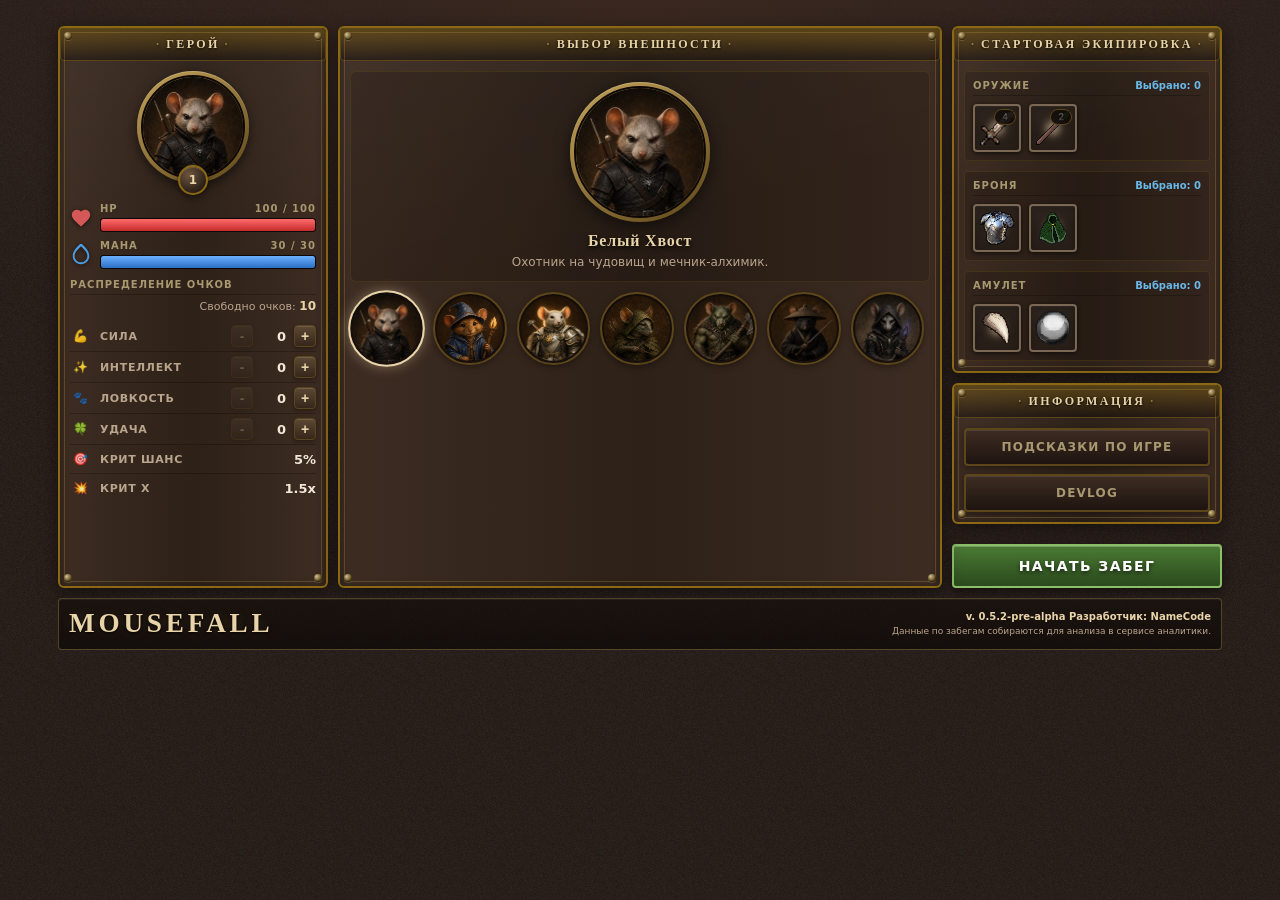
==== commit 6feb1d80: "v0.5.2-pre-alpha: баланс силы (урон меча, HP, руки), UI формул Co-authored-by: Cursor <cursoragent@c" ====
--- a/index.html
+++ b/index.html
@@ -4,13 +4,13 @@
     <meta charset="UTF-8" />
     <meta name="viewport" content="width=device-width, initial-scale=1.0" />
     <title>Mousefall</title>
-    <link rel="stylesheet" href="./styles/game-screen.css?v=0.5.1-pre-alpha" />
-    <link rel="stylesheet" href="./styles/welcome.css?v=0.5.1-pre-alpha" />
-    <link rel="stylesheet" href="./styles/ending.css?v=0.5.1-pre-alpha" />
-    <link rel="stylesheet" href="./styles/runtime.css?v=0.5.1-pre-alpha" />
+    <link rel="stylesheet" href="./styles/game-screen.css?v=0.5.2-pre-alpha" />
+    <link rel="stylesheet" href="./styles/welcome.css?v=0.5.2-pre-alpha" />
+    <link rel="stylesheet" href="./styles/ending.css?v=0.5.2-pre-alpha" />
+    <link rel="stylesheet" href="./styles/runtime.css?v=0.5.2-pre-alpha" />
   </head>
   <body>
     <div id="app"></div>
-    <script type="module" src="./src/main.js?v=0.5.1-pre-alpha"></script>
+    <script type="module" src="./src/main.js?v=0.5.2-pre-alpha"></script>
   </body>
 </html>
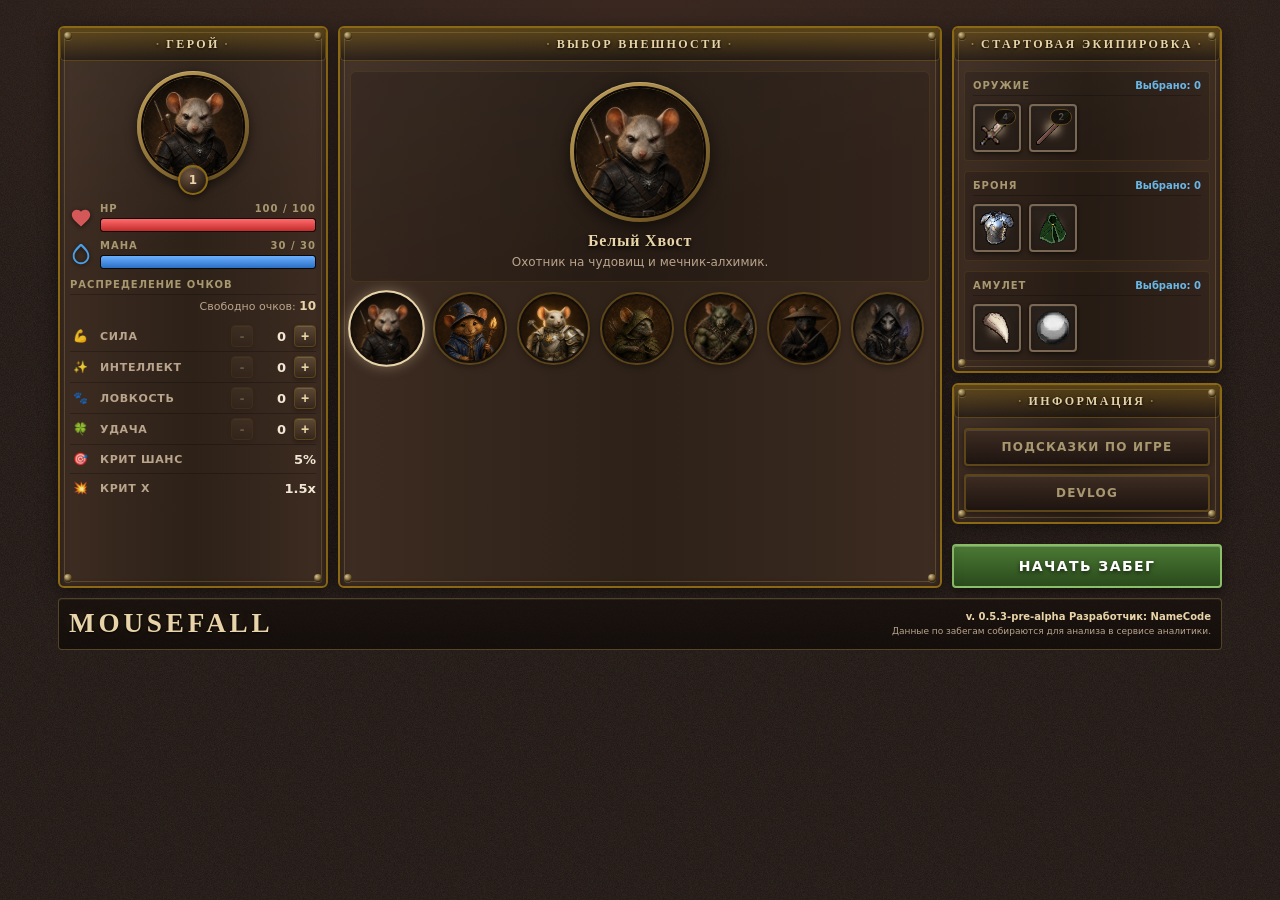
==== commit bb53cd0b: "v0.5.3-pre-alpha: фиксы наковальни и финального экрана Co-authored-by: Cursor <cursoragent@cursor.co" ====
--- a/index.html
+++ b/index.html
@@ -4,13 +4,13 @@
     <meta charset="UTF-8" />
     <meta name="viewport" content="width=device-width, initial-scale=1.0" />
     <title>Mousefall</title>
-    <link rel="stylesheet" href="./styles/game-screen.css?v=0.5.2-pre-alpha" />
-    <link rel="stylesheet" href="./styles/welcome.css?v=0.5.2-pre-alpha" />
-    <link rel="stylesheet" href="./styles/ending.css?v=0.5.2-pre-alpha" />
-    <link rel="stylesheet" href="./styles/runtime.css?v=0.5.2-pre-alpha" />
+    <link rel="stylesheet" href="./styles/game-screen.css?v=0.5.3-pre-alpha" />
+    <link rel="stylesheet" href="./styles/welcome.css?v=0.5.3-pre-alpha" />
+    <link rel="stylesheet" href="./styles/ending.css?v=0.5.3-pre-alpha" />
+    <link rel="stylesheet" href="./styles/runtime.css?v=0.5.3-pre-alpha" />
   </head>
   <body>
     <div id="app"></div>
-    <script type="module" src="./src/main.js?v=0.5.2-pre-alpha"></script>
+    <script type="module" src="./src/main.js?v=0.5.3-pre-alpha"></script>
   </body>
 </html>
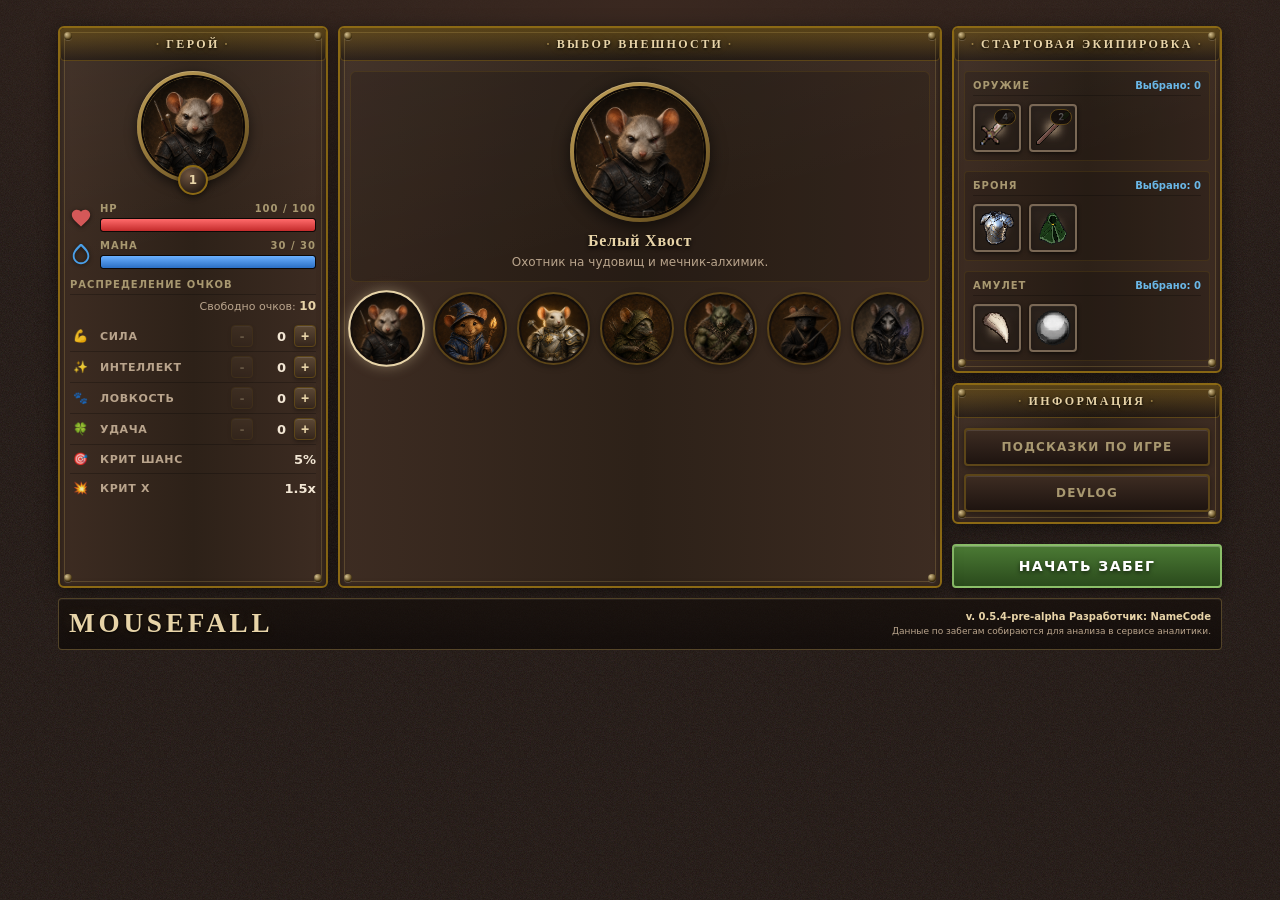
==== commit 9d9653b7: "v0.5.4-pre-alpha: исправление ядовитого облака Co-authored-by: Cursor <cursoragent@cursor.com>" ====
--- a/index.html
+++ b/index.html
@@ -4,13 +4,13 @@
     <meta charset="UTF-8" />
     <meta name="viewport" content="width=device-width, initial-scale=1.0" />
     <title>Mousefall</title>
-    <link rel="stylesheet" href="./styles/game-screen.css?v=0.5.3-pre-alpha" />
-    <link rel="stylesheet" href="./styles/welcome.css?v=0.5.3-pre-alpha" />
-    <link rel="stylesheet" href="./styles/ending.css?v=0.5.3-pre-alpha" />
-    <link rel="stylesheet" href="./styles/runtime.css?v=0.5.3-pre-alpha" />
+    <link rel="stylesheet" href="./styles/game-screen.css?v=0.5.4-pre-alpha" />
+    <link rel="stylesheet" href="./styles/welcome.css?v=0.5.4-pre-alpha" />
+    <link rel="stylesheet" href="./styles/ending.css?v=0.5.4-pre-alpha" />
+    <link rel="stylesheet" href="./styles/runtime.css?v=0.5.4-pre-alpha" />
   </head>
   <body>
     <div id="app"></div>
-    <script type="module" src="./src/main.js?v=0.5.3-pre-alpha"></script>
+    <script type="module" src="./src/main.js?v=0.5.4-pre-alpha"></script>
   </body>
 </html>
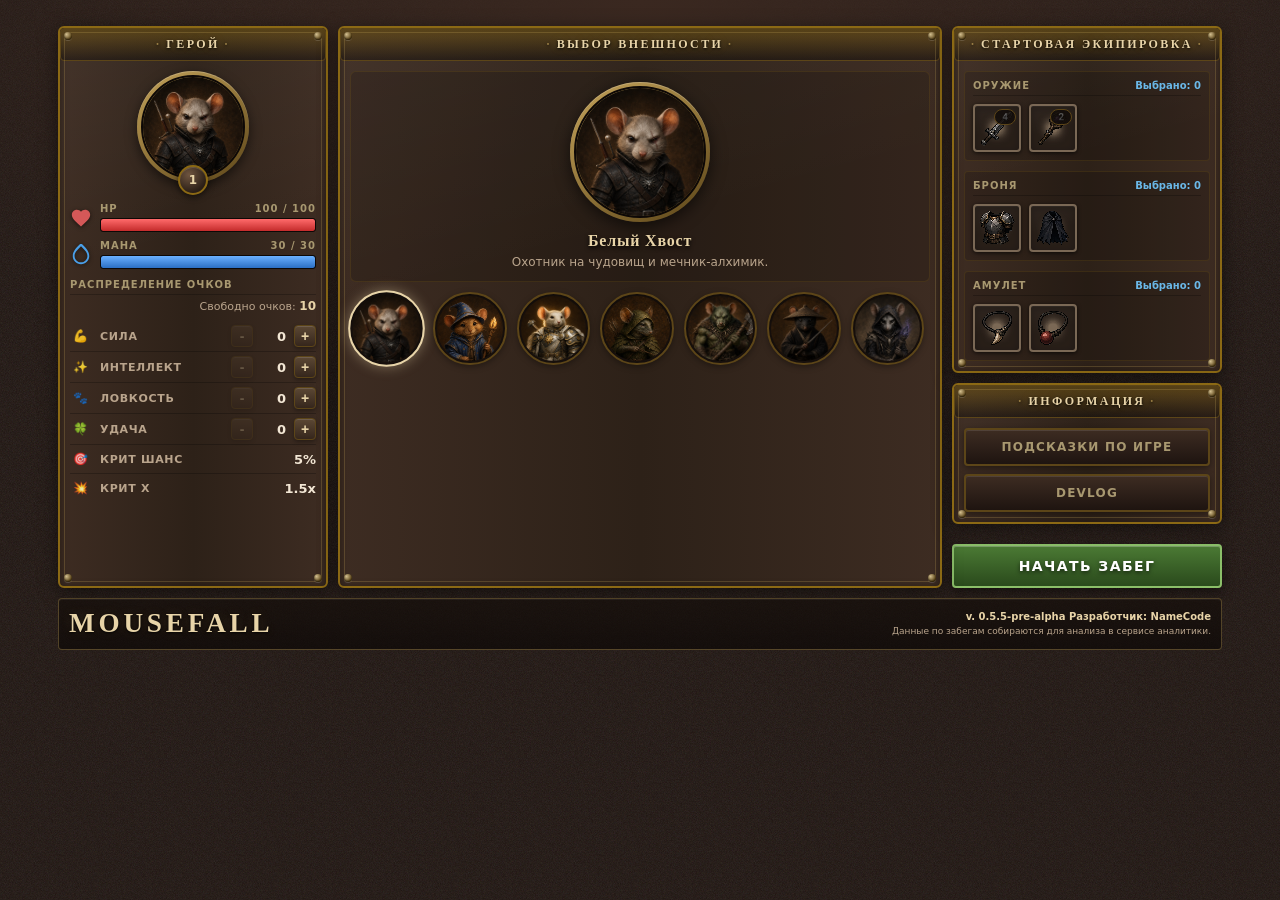
==== commit 0b83cf19: "Mousefall 0.5.5-pre-alpha: переработка спрайтов игры Обновлены спрайты и связанные ассеты, каталог п" ====
--- a/index.html
+++ b/index.html
@@ -4,13 +4,13 @@
     <meta charset="UTF-8" />
     <meta name="viewport" content="width=device-width, initial-scale=1.0" />
     <title>Mousefall</title>
-    <link rel="stylesheet" href="./styles/game-screen.css?v=0.5.4-pre-alpha" />
-    <link rel="stylesheet" href="./styles/welcome.css?v=0.5.4-pre-alpha" />
-    <link rel="stylesheet" href="./styles/ending.css?v=0.5.4-pre-alpha" />
-    <link rel="stylesheet" href="./styles/runtime.css?v=0.5.4-pre-alpha" />
+    <link rel="stylesheet" href="./styles/game-screen.css?v=0.5.5-pre-alpha" />
+    <link rel="stylesheet" href="./styles/welcome.css?v=0.5.5-pre-alpha" />
+    <link rel="stylesheet" href="./styles/ending.css?v=0.5.5-pre-alpha" />
+    <link rel="stylesheet" href="./styles/runtime.css?v=0.5.5-pre-alpha" />
   </head>
   <body>
     <div id="app"></div>
-    <script type="module" src="./src/main.js?v=0.5.4-pre-alpha"></script>
+    <script type="module" src="./src/main.js?v=0.5.5-pre-alpha"></script>
   </body>
 </html>
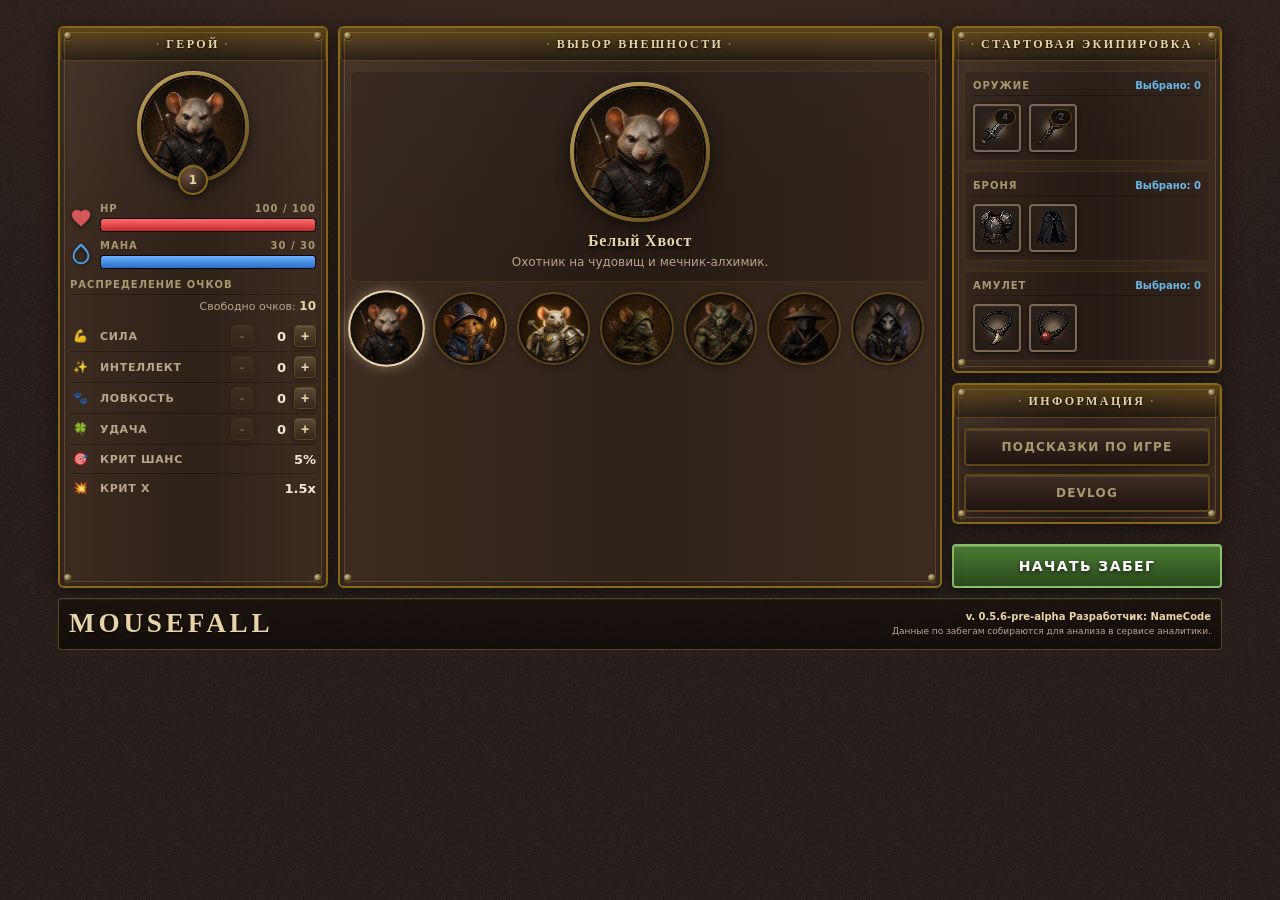
==== commit 7051c9c8: "Версия 0.5.6: переработаны туман войны и ИИ противников. Двухслойный туман с памятью объектов, состо" ====
--- a/index.html
+++ b/index.html
@@ -4,13 +4,13 @@
     <meta charset="UTF-8" />
     <meta name="viewport" content="width=device-width, initial-scale=1.0" />
     <title>Mousefall</title>
-    <link rel="stylesheet" href="./styles/game-screen.css?v=0.5.5-pre-alpha" />
-    <link rel="stylesheet" href="./styles/welcome.css?v=0.5.5-pre-alpha" />
-    <link rel="stylesheet" href="./styles/ending.css?v=0.5.5-pre-alpha" />
-    <link rel="stylesheet" href="./styles/runtime.css?v=0.5.5-pre-alpha" />
+    <link rel="stylesheet" href="./styles/game-screen.css?v=0.5.6-pre-alpha" />
+    <link rel="stylesheet" href="./styles/welcome.css?v=0.5.6-pre-alpha" />
+    <link rel="stylesheet" href="./styles/ending.css?v=0.5.6-pre-alpha" />
+    <link rel="stylesheet" href="./styles/runtime.css?v=0.5.6-pre-alpha" />
   </head>
   <body>
     <div id="app"></div>
-    <script type="module" src="./src/main.js?v=0.5.5-pre-alpha"></script>
+    <script type="module" src="./src/main.js?v=0.5.6-pre-alpha"></script>
   </body>
 </html>
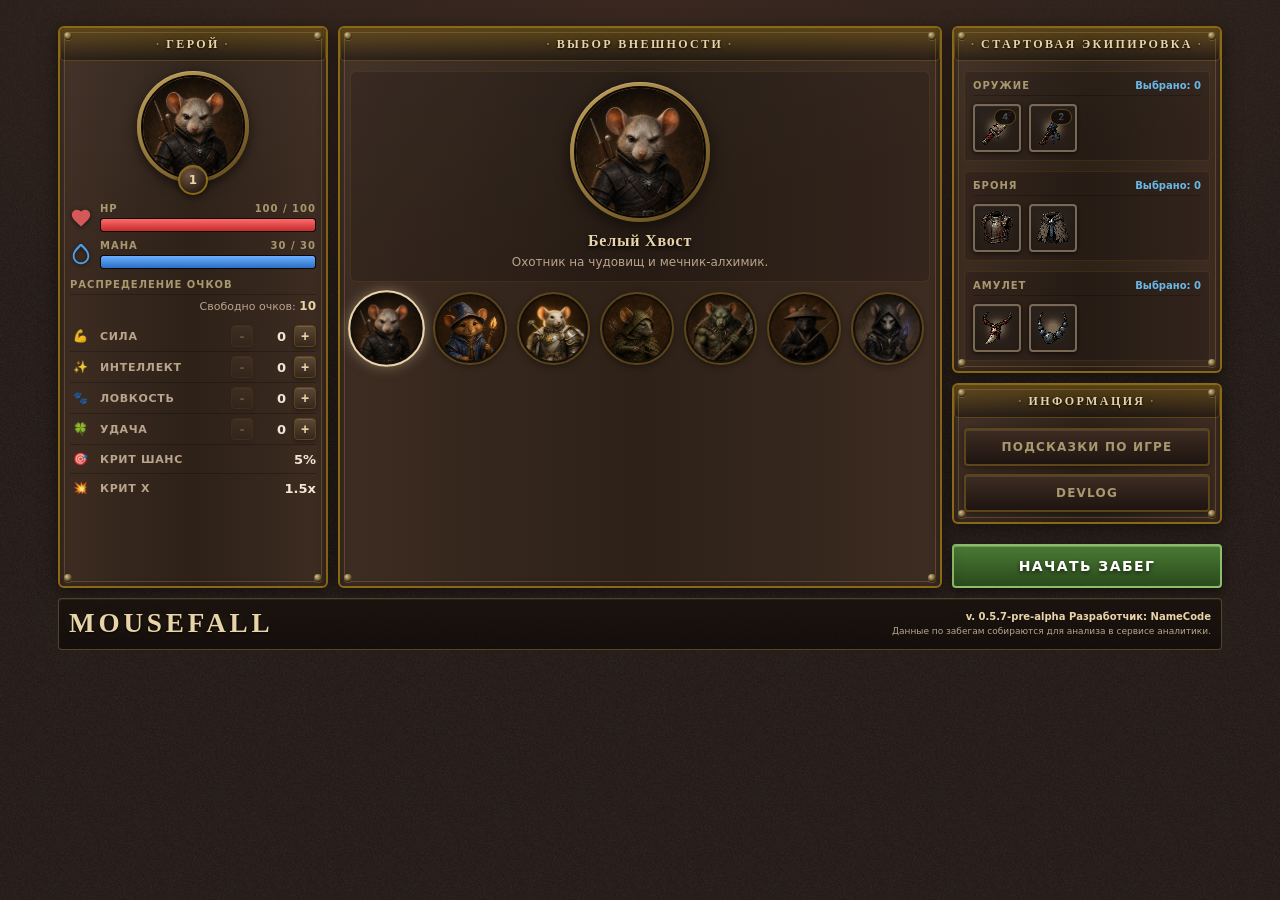
==== commit 8260ae36: "chore: выпуск 0.5.7-pre-alpha — LOS, бейджи ИИ котов, спрайты и лор предметов Co-authored-by: Cursor" ====
--- a/index.html
+++ b/index.html
@@ -4,13 +4,13 @@
     <meta charset="UTF-8" />
     <meta name="viewport" content="width=device-width, initial-scale=1.0" />
     <title>Mousefall</title>
-    <link rel="stylesheet" href="./styles/game-screen.css?v=0.5.6-pre-alpha" />
-    <link rel="stylesheet" href="./styles/welcome.css?v=0.5.6-pre-alpha" />
-    <link rel="stylesheet" href="./styles/ending.css?v=0.5.6-pre-alpha" />
-    <link rel="stylesheet" href="./styles/runtime.css?v=0.5.6-pre-alpha" />
+    <link rel="stylesheet" href="./styles/game-screen.css?v=0.5.7-pre-alpha" />
+    <link rel="stylesheet" href="./styles/welcome.css?v=0.5.7-pre-alpha" />
+    <link rel="stylesheet" href="./styles/ending.css?v=0.5.7-pre-alpha" />
+    <link rel="stylesheet" href="./styles/runtime.css?v=0.5.7-pre-alpha" />
   </head>
   <body>
     <div id="app"></div>
-    <script type="module" src="./src/main.js?v=0.5.6-pre-alpha"></script>
+    <script type="module" src="./src/main.js?v=0.5.7-pre-alpha"></script>
   </body>
 </html>
--- a/styles/game-screen.css
+++ b/styles/game-screen.css
@@ -33,9 +33,9 @@
   --font-panel-title: "Cinzel", "Palatino Linotype", Palatino, Georgia, serif;
   /* Лёгкое зерно поверх панелей (SVG noise) */
   --wood-noise: url("data:image/svg+xml,%3Csvg viewBox='0 0 256 256' xmlns='http://www.w3.org/2000/svg'%3E%3Cfilter id='n'%3E%3CfeTurbulence type='fractalNoise' baseFrequency='0.9' numOctaves='3' stitchTiles='stitch'/%3E%3C/filter%3E%3Crect width='100%25' height='100%25' filter='url(%23n)' opacity='0.12'/%3E%3C/svg%3E");
-  --inv-cell: 52px;
-  --inv-gap: 4px;
-  --inv-cols: 5;
+  --inv-cell: 64px;
+  --inv-gap: 6px;
+  --inv-cols: 4;
   /* Высота области прокрутки: число видимых рядов без изменений */
   --inv-visible-rows: 4;
   --inv-viewport-height: calc(
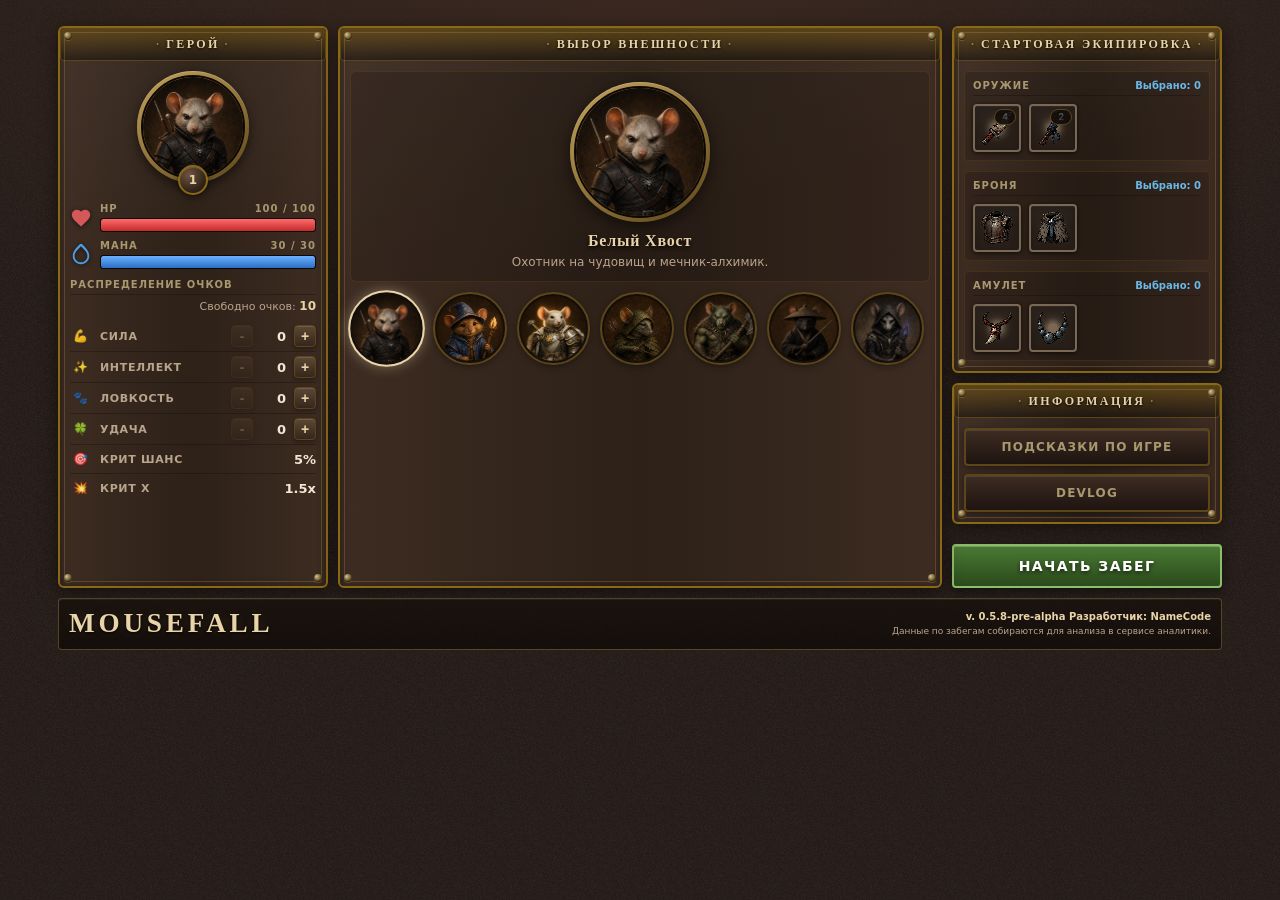
==== commit f0045ccc: "начало рефакторинга" ====
--- a/index.html
+++ b/index.html
@@ -4,13 +4,13 @@
     <meta charset="UTF-8" />
     <meta name="viewport" content="width=device-width, initial-scale=1.0" />
     <title>Mousefall</title>
-    <link rel="stylesheet" href="./styles/game-screen.css?v=0.5.7-pre-alpha" />
-    <link rel="stylesheet" href="./styles/welcome.css?v=0.5.7-pre-alpha" />
-    <link rel="stylesheet" href="./styles/ending.css?v=0.5.7-pre-alpha" />
-    <link rel="stylesheet" href="./styles/runtime.css?v=0.5.7-pre-alpha" />
+    <link rel="stylesheet" href="./styles/game-screen.css?v=0.5.8-pre-alpha" />
+    <link rel="stylesheet" href="./styles/welcome.css?v=0.5.8-pre-alpha" />
+    <link rel="stylesheet" href="./styles/ending.css?v=0.5.8-pre-alpha" />
+    <link rel="stylesheet" href="./styles/runtime.css?v=0.5.8-pre-alpha" />
   </head>
   <body>
     <div id="app"></div>
-    <script type="module" src="./src/main.js?v=0.5.7-pre-alpha"></script>
+    <script type="module" src="./src/main.js?v=0.5.8-pre-alpha"></script>
   </body>
 </html>
